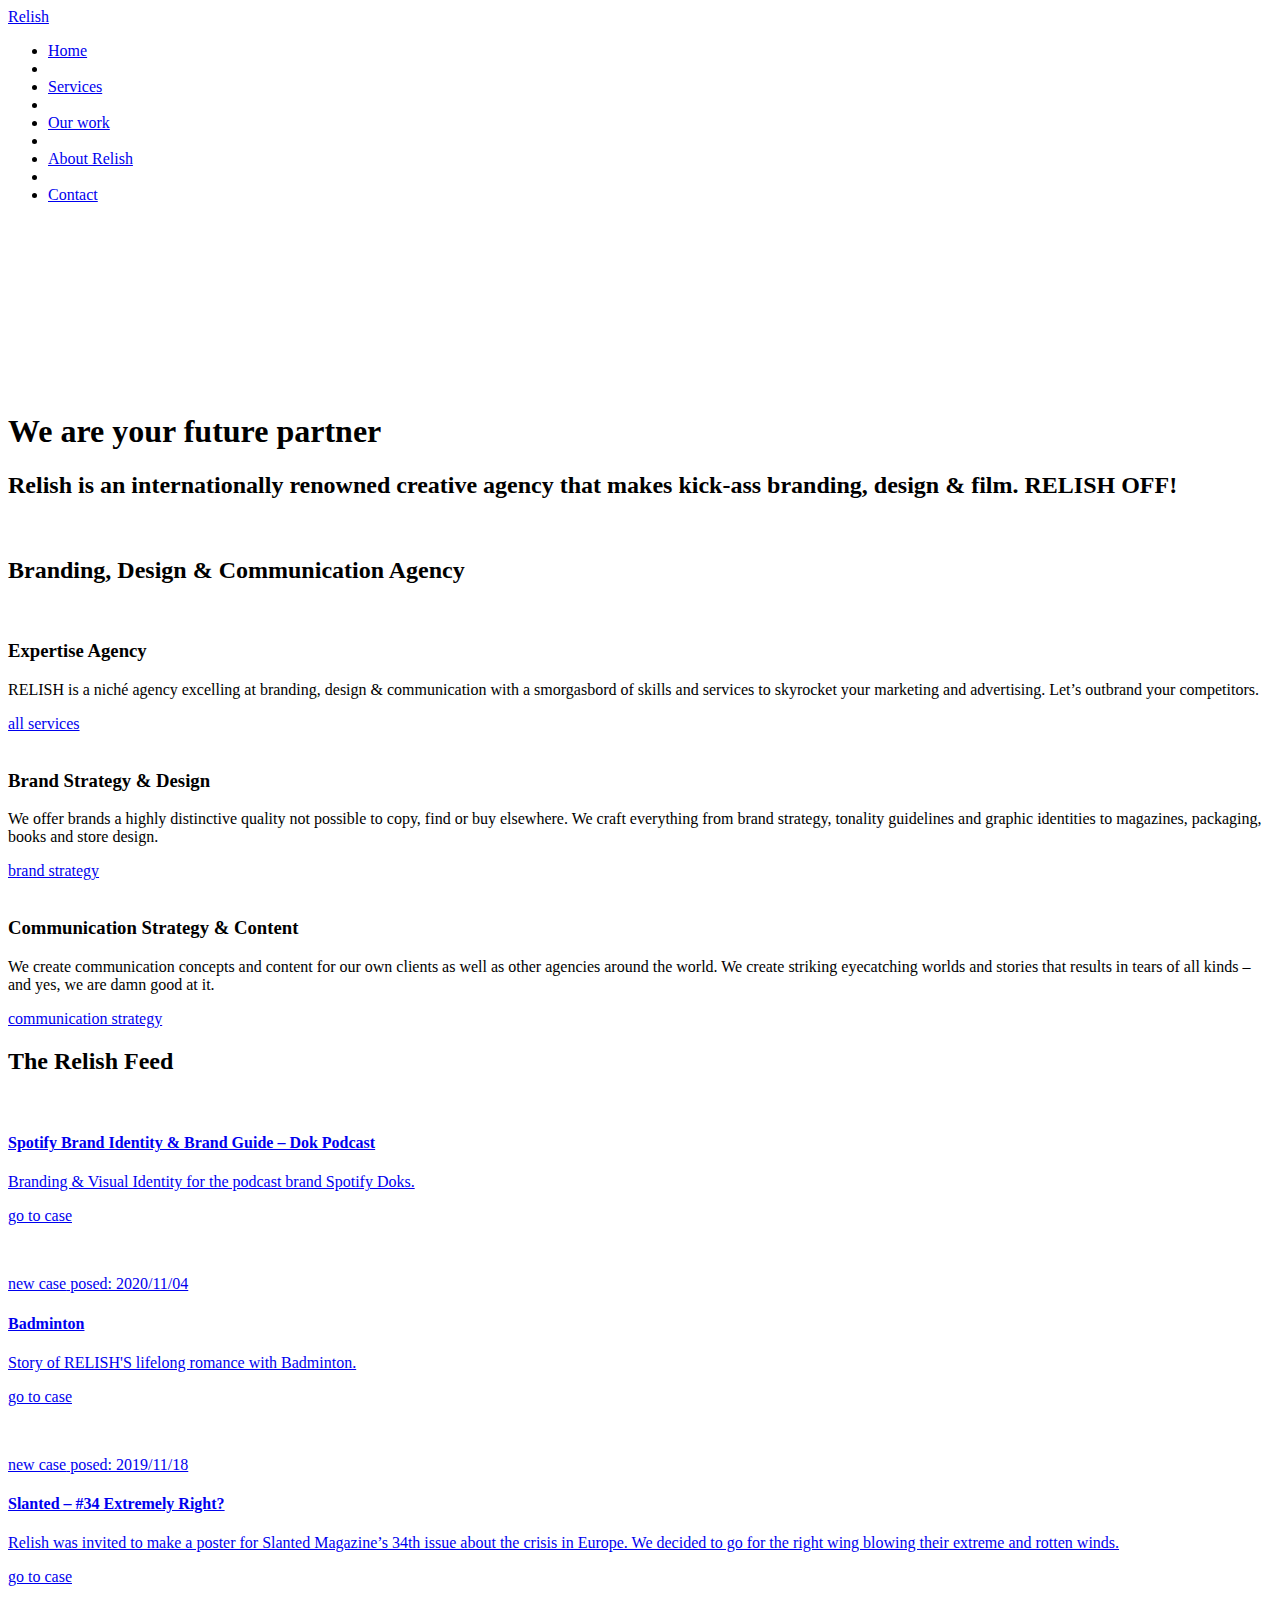
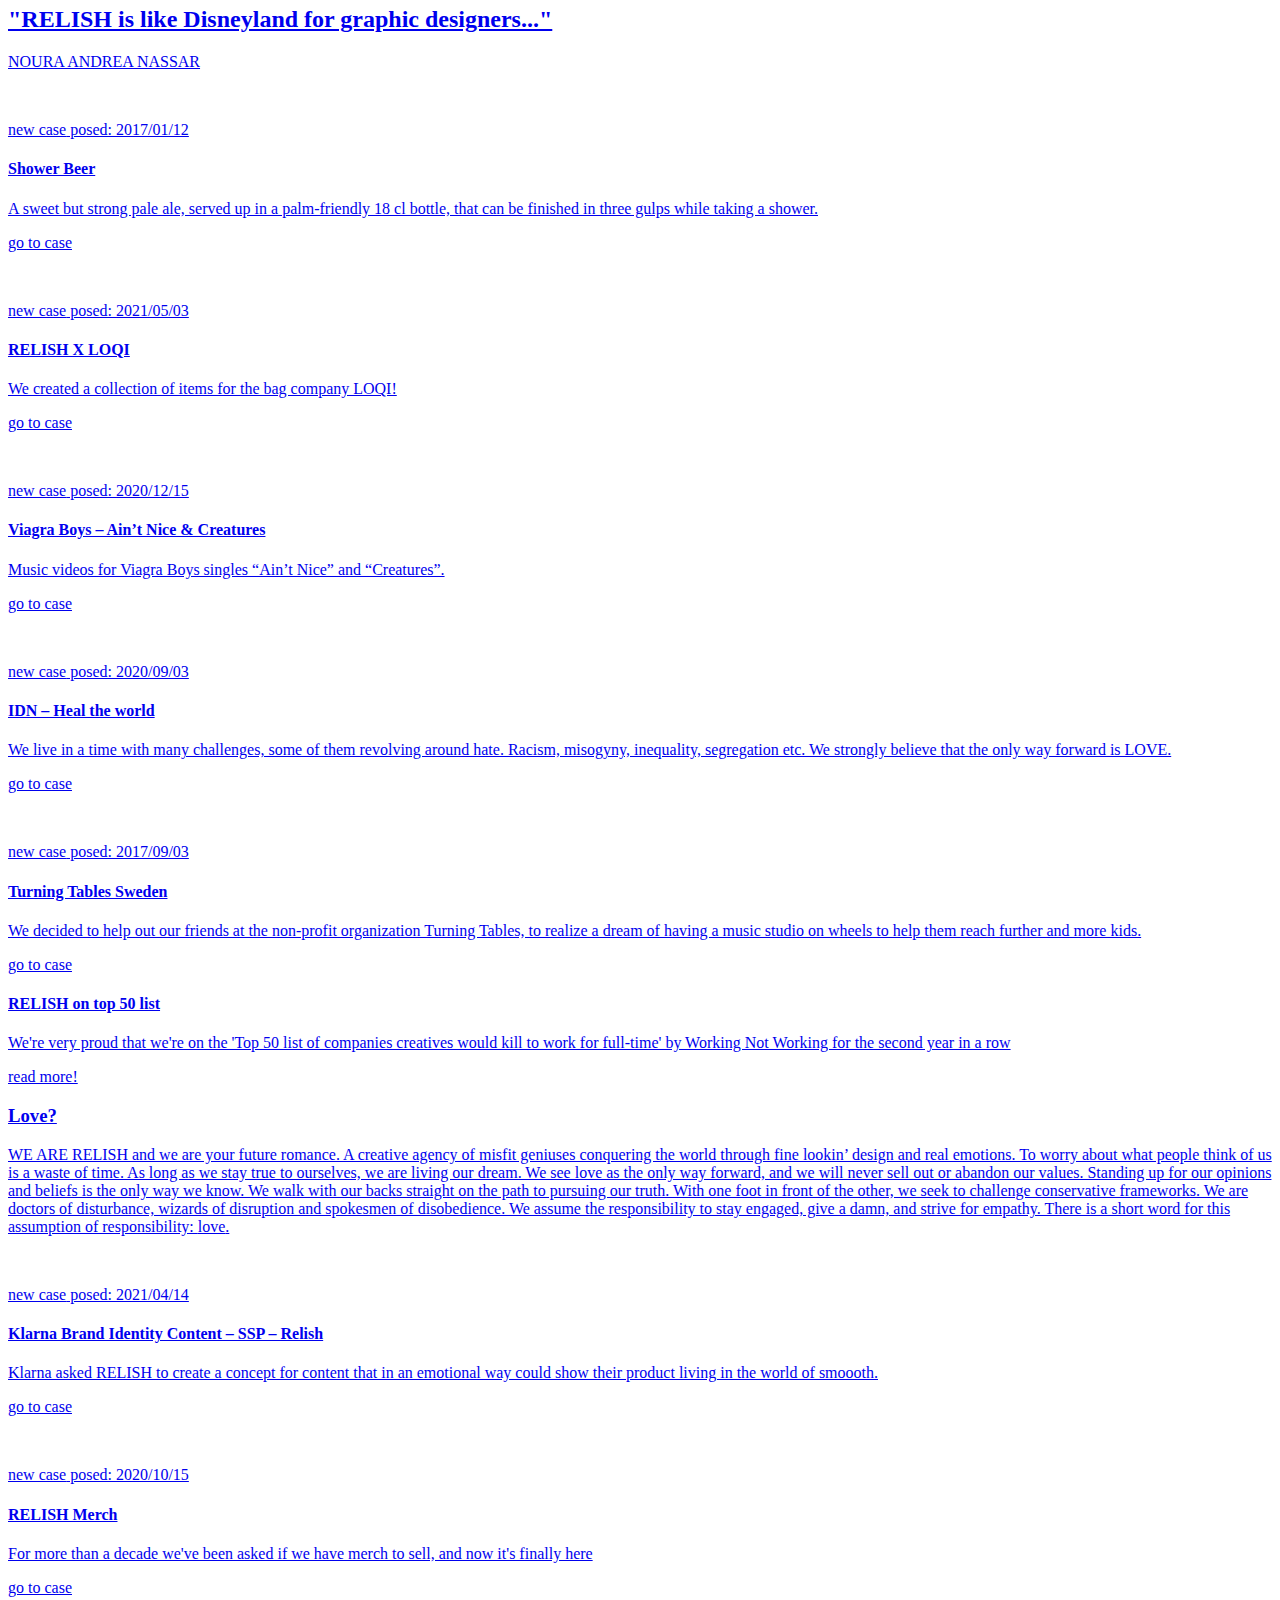
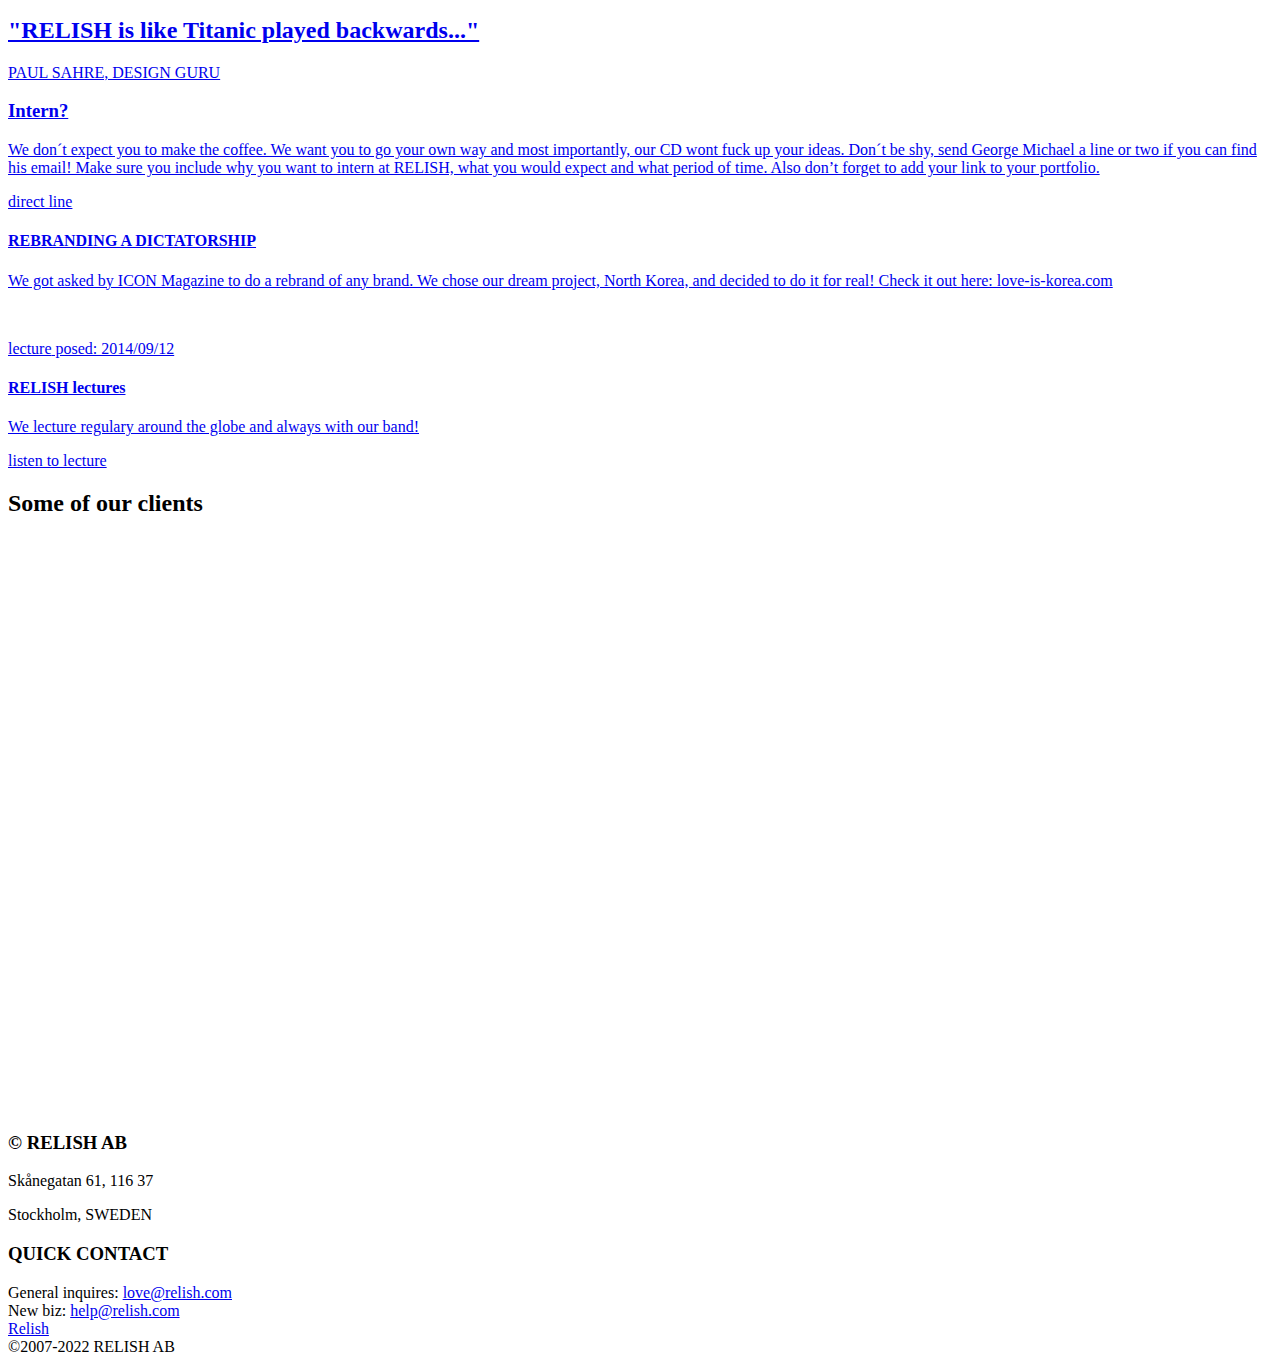
==== index.html @ bba271b2 "add files" ====
<!DOCTYPE html><html lang="ru"><head>	<title>Home</title>	<meta charset="UTF-8">	<meta name="format-detection" content="telephone=no">	<link rel="stylesheet" href="css/style.min.css?_v=20221111163643">	<!-- <link rel="shortcut icon" href="favicon.ico"> -->	<!-- <meta name="robots" content="noindex, nofollow"> -->	<!-- <meta name="viewport" content="width=device-width, initial-scale=1.0, maximum-scale=1.0, user-scalable=0"> -->	<meta name="viewport" content="width=device-width, initial-scale=1.0"></head><body>	<div class="wrapper">		<header class="header _anim-menu _inherit">			<div class="header__container _container">				<div class="header__menu menu">					<a href="#" class="menu__logo">Relish</a>					<div class="menu__content">						<nav class="menu__body">							<ul class="menu__list">								<li><a href="index.html" class="menu__link">Home</a></li>								<li><span></span></li>								<li><a href="services.html" class="menu__link">Services</a></li>								<li><span></span></li>								<li><a href="ourWork.html" class="menu__link">Our work</a></li>								<li><span></span></li>								<li><a href="about.html" class="menu__link">About Relish</a></li>								<li><span></span></li>								<li><a href="contacts.html" class="menu__link">Contact</a></li>							</ul>						</nav>						<div class="menu__social">							<a href="#" class="menu__social-link"><picture><source srcset="img/icons/facebook.webp" type="image/webp"><img src="img/icons/facebook.png?_v=1668173803437" alt=""></picture></a>							<a href="#" class="menu__social-link"><picture><source srcset="img/icons/social.webp" type="image/webp"><img src="img/icons/social.png?_v=1668173803437" alt=""></picture></a>							<a href="#" class="menu__social-link"><picture><source srcset="img/icons/twitter.webp" type="image/webp"><img src="img/icons/twitter.png?_v=1668173803437" alt=""></picture></a>							<a href="#" class="menu__social-link"><picture><source srcset="img/icons/instagram.webp" type="image/webp"><img src="img/icons/instagram.png?_v=1668173803437" alt=""></picture></a>						</div>					</div>					<div class="menu__icon icon-menu">						<span></span>						<span></span>						<span></span>					</div>				</div>			</div>		</header>		<main class="page">			<section class="main-page">				<div class="main-page__bg"><video src="video/video_bg.mp4" autoplay muted loop preload="auto"></video></div>				<div class="main-page__container _container">					<h1 class="main-page__title">We are your future partner</h1>					<h2 class="main-page__subtitle"><span>Relish</span> is an internationally renowned creative agency that makes kick-ass branding, design & film. <span>RELISH OFF!</span></h2>					<a href="#" class="main-page__button"><picture><source srcset="img/icons/down-arrow.webp" type="image/webp"><img src="img/icons/down-arrow.png?_v=1668173803437" alt=""></picture></a>				</div>			</section>			<section class="actions">				<div class="actions__container _container">					<h2 class="actions__title _anim-items _anim-no-hide">Branding, Design & Communication Agency</h2>					<div class="actions__items _anim-items _anim-no-hide">						<div class="actions__item item-block">							<div class="item-block__image"><picture><source srcset="img/Agency-Skills.webp" type="image/webp"><img src="img/Agency-Skills.png?_v=1668173803437" alt=""></picture></div>							<h3 class="item-block__title">Expertise Agency</h3>							<p class="item-block__text">RELISH is a niché agency excelling at branding, design & communication with a smorgasbord of skills and services to skyrocket your marketing and advertising. Let’s outbrand your competitors.</p>							<a href="services.html" class="item-block__link"><span>all services</span></a>						</div>						<div class="actions__item item-block">							<div class="item-block__image"><picture><source srcset="img/snask_offers_design.webp" type="image/webp"><img src="img/snask_offers_design.png?_v=1668173803437" alt=""></picture></div>							<h3 class="item-block__title">Brand Strategy & Design</h3>							<p class="item-block__text">We offer brands a highly distinctive quality not possible to copy, find or buy elsewhere. We craft everything from brand strategy, tonality guidelines and graphic identities to magazines, packaging, books and store design.</p>							<a href="brand-strategy-services.html" class="item-block__link"><span>brand strategy</span></a>						</div>						<div class="actions__item item-block">							<div class="item-block__image"><picture><source srcset="img/snask-offers_film-tv2.webp" type="image/webp"><img src="img/snask-offers_film-tv2.png?_v=1668173803437" alt=""></picture></div>							<h3 class="item-block__title">Communication Strategy & Content</h3>							<p class="item-block__text">We create communication concepts and content for our own clients as well as other agencies around the world. We create striking eyecatching worlds and stories that results in tears of all kinds – and yes, we are damn good at it.</p>							<a href="communication-services.html" class="item-block__link"><span>communication strategy</span></a>						</div>					</div>				</div>			</section>			<section class="news">				<div class="news__container _container">					<h2 class="news__title _title">The Relish Feed</h2>					<div class="news__content">						<div class="news__tab-block tab-block__grid">							<a href="#" class="info-block__item">								<picture><source srcset="img/topics/topic1.webp" type="image/webp"><img src="img/topics/topic1.png?_v=1668173803437" alt="" class="info-block__image"></picture>								<h4 class="info-block__topic">Spotify Brand Identity & Brand Guide – Dok Podcast</h4>								<p class="info-block__text">Branding & Visual Identity for the podcast brand Spotify Doks.</p>								<p class="info-block__link"><span>go to case</span></p>							</a>							<a href="#" class="info-block__item">								<picture><source srcset="img/topics/topic4.webp" type="image/webp"><img src="img/topics/topic4.png?_v=1668173803437" alt="" class="info-block__image"></picture>								<p class="info-block__date"><span>new case</span> posed: 2020/11/04</p>								<h4 class="info-block__topic">Badminton</h4>								<p class="info-block__text">Story of RELISH'S lifelong romance with Badminton.</p>								<p class="info-block__link"><span>go to case</span></p>							</a>							<a href="#" class="info-block__item">								<picture><source srcset="img/topics/topic7.webp" type="image/webp"><img src="img/topics/topic7.png?_v=1668173803437" alt="" class="info-block__image"></picture>								<p class="info-block__date"><span>new case</span> posed: 2019/11/18</p>								<h4 class="info-block__topic">Slanted – #34 Extremely Right?</h4>								<p class="info-block__text">Relish was invited to make a poster for Slanted Magazine’s 34th issue about the crisis in Europe. We decided to go for the right wing blowing their extreme and rotten winds.</p>								<p class="info-block__link"><span>go to case</span></p>							</a>							<a href="#" class="info-block__item">								<div class="info-block__border">									<h2 class="info-block__banner">"RELISH is like Disneyland for graphic designers..."</h2>									<p class="info-block__date">NOURA ANDREA NASSAR</p>								</div>							</a>							<a href="#" class="info-block__item">								<picture><source srcset="img/topics/topic10.webp" type="image/webp"><img src="img/topics/topic10.png?_v=1668173803437" alt="" class="info-block__image"></picture>								<p class="info-block__date"><span>new case</span> posed: 2017/01/12</p>								<h4 class="info-block__topic">Shower Beer</h4>								<p class="info-block__text">A sweet but strong pale ale, served up in a palm-friendly 18 cl bottle, that can be finished in three gulps while taking a shower.</p>								<p class="info-block__link"><span>go to case</span></p>							</a>							<a href="#" class="info-block__item">								<picture><source srcset="img/topics/topic2.webp" type="image/webp"><img src="img/topics/topic2.png?_v=1668173803437" alt="" class="info-block__image"></picture>								<p class="info-block__date"><span>new case</span> posed: 2021/05/03</p>								<h4 class="info-block__topic">RELISH X LOQI</h4>								<p class="info-block__text">We created a collection of items for the bag company LOQI!</p>								<p class="info-block__link"><span>go to case</span></p>							</a>							<a href="#" class="info-block__item">								<picture><source srcset="img/topics/topic5.webp" type="image/webp"><img src="img/topics/topic5.png?_v=1668173803437" alt="" class="info-block__image"></picture>								<p class="info-block__date"><span>new case</span> posed: 2020/12/15</p>								<h4 class="info-block__topic">Viagra Boys – Ain’t Nice & Creatures</h4>								<p class="info-block__text">Music videos for Viagra Boys singles “Ain’t Nice” and “Creatures”.</p>								<p class="info-block__link"><span>go to case</span></p>							</a>							<a href="#" class="info-block__item">								<picture><source srcset="img/topics/topic8.webp" type="image/webp"><img src="img/topics/topic8.png?_v=1668173803437" alt="" class="info-block__image"></picture>								<p class="info-block__date"><span>new case</span> posed: 2020/09/03</p>								<h4 class="info-block__topic">IDN – Heal the world</h4>								<p class="info-block__text">We live in a time with many challenges, some of them revolving around hate. Racism, misogyny, inequality, segregation etc. We strongly believe that the only way forward is LOVE.</p>								<p class="info-block__link"><span>go to case</span></p>							</a>							<a href="#" class="info-block__item">								<picture><source srcset="img/topics/topic9.webp" type="image/webp"><img src="img/topics/topic9.png?_v=1668173803437" alt="" class="info-block__image"></picture>								<p class="info-block__date"><span>new case</span> posed: 2017/09/03</p>								<h4 class="info-block__topic">Turning Tables Sweden</h4>								<p class="info-block__text">We decided to help out our friends at the non-profit organization Turning Tables, to realize a dream of having a music studio on wheels to help them reach further and more kids.</p>								<p class="info-block__link"><span>go to case</span></p>							</a>							<a href="#" class="info-block__item">								<h4 class="info-block__topic">RELISH on top 50 list</h4>								<p class="info-block__text">We're very proud that we're on the 'Top 50 list of companies creatives would kill to work for full-time' by Working Not Working for the second year in a row</p>								<p class="info-block__link"><span>read more!</span></p>							</a>							<a href="#" class="info-block__item">								<div class="info-block__border">									<h3 class="info-block__subtitle">Love?</h3>									<p class="info-block__description"><span>WE ARE RELISH</span> and we are your future romance. A creative agency of misfit geniuses conquering the world through fine lookin’ design and real emotions. To worry about what people think of us is a waste of time. As long as we stay true to ourselves, we are living our dream. We see love as the only way forward, and we will never sell out or abandon our values. Standing up for our opinions and beliefs is the only way we know. We walk with our backs straight on the path to pursuing our truth. With one foot in front of the other, we seek to challenge conservative frameworks. We are doctors of disturbance, wizards of disruption and spokesmen of disobedience. We assume the responsibility to stay engaged, give a damn, and strive for empathy. There is a short word for this assumption of responsibility: <span>love</span>.</p>								</div>							</a>							<a href="#" class="info-block__item">								<picture><source srcset="img/topics/topic3.webp" type="image/webp"><img src="img/topics/topic3.png?_v=1668173803437" alt="" class="info-block__image"></picture>								<p class="info-block__date"><span>new case</span> posed: 2021/04/14</p>								<h4 class="info-block__topic">Klarna Brand Identity Content – SSP – Relish</h4>								<p class="info-block__text">Klarna asked RELISH to create a concept for content that in an emotional way could show their product living in the world of smoooth.</p>								<p class="info-block__link"><span>go to case</span></p>							</a>							<a href="#" class="info-block__item">								<picture><source srcset="img/topics/topic6.webp" type="image/webp"><img src="img/topics/topic6.png?_v=1668173803437" alt="" class="info-block__image"></picture>								<p class="info-block__date"><span>new case</span> posed: 2020/10/15</p>								<h4 class="info-block__topic">RELISH Merch</h4>								<p class="info-block__text">For more than a decade we've been asked if we have merch to sell, and now it's finally here</p>								<p class="info-block__link"><span>go to case</span></p>							</a>							<a href="#" class="info-block__item">								<div class="info-block__border">									<h2 class="info-block__banner">"RELISH is like Titanic played backwards..."</h2>									<p class="info-block__date">PAUL SAHRE, DESIGN GURU</p>								</div>							</a>							<a href="#" class="info-block__item">								<div class="info-block__border">									<h3 class="info-block__subtitle">Intern?</h3>									<p class="info-block__description">We don´t expect you to make the coffee. We want you to go your own way and most importantly, our CD wont fuck up your ideas. Don´t be shy, send George Michael a line or two if you can find his email! Make sure you include why you want to intern at RELISH, what you would expect and what period of time. Also don’t forget to add your link to your portfolio.</p>									<p class="info-block__link"><span>direct line</span></p>								</div>							</a>							<a href="#" class="info-block__item">								<h4 class="info-block__topic">REBRANDING A DICTATORSHIP</h4>								<p class="info-block__text">We got asked by ICON Magazine to do a rebrand of any brand. We chose our dream project, North Korea, and decided to do it for real! Check it out here:									love-is-korea.com</p>							</a>							<a href="#" class="info-block__item">								<picture><source srcset="img/topics/topic11.webp" type="image/webp"><img src="img/topics/topic11.png?_v=1668173803437" alt="" class="info-block__image"></picture>								<p class="info-block__date"><span>lecture</span> posed: 2014/09/12</p>								<h4 class="info-block__topic">RELISH lectures</h4>								<p class="info-block__text">We lecture regulary around the globe and always with our band!</p>								<p class="info-block__link"><span>listen to lecture</span></p>							</a>						</div>					</div>				</div>			</section>			<section class="partners">				<div class="partners__container _container">					<h2 class="partners__title _title _big-title">Some of our clients</h2>					<div class="partners__logos">						<div class="partners__logo"><picture><source srcset="img/logo/klarna.webp" type="image/webp"><img src="img/logo/klarna.png?_v=1668173803437" alt=""></picture></div>						<div class="partners__logo"><picture><source srcset="img/logo/spotify.webp" type="image/webp"><img src="img/logo/spotify.png?_v=1668173803437" alt=""></picture></div>						<div class="partners__logo"><picture><source srcset="img/logo/bang-1.webp" type="image/webp"><img src="img/logo/bang-1.png?_v=1668173803437" alt=""></picture></div>						<div class="partners__logo"><picture><source srcset="img/logo/target2.webp" type="image/webp"><img src="img/logo/target2.png?_v=1668173803437" alt=""></picture></div>						<div class="partners__logo"><picture><source srcset="img/logo/washington2.webp" type="image/webp"><img src="img/logo/washington2.png?_v=1668173803437" alt=""></picture></div>						<div class="partners__logo"><picture><source srcset="img/logo/hm2.webp" type="image/webp"><img src="img/logo/hm2.png?_v=1668173803437" alt=""></picture></div>						<div class="partners__logo"><picture><source srcset="img/logo/dignity.webp" type="image/webp"><img src="img/logo/dignity.png?_v=1668173803437" alt=""></picture></div>						<div class="partners__logo"><picture><source srcset="img/logo/brooklyn2.webp" type="image/webp"><img src="img/logo/brooklyn2.png?_v=1668173803437" alt=""></picture></div>						<div class="partners__logo"><picture><source srcset="img/logo/hedvig.webp" type="image/webp"><img src="img/logo/hedvig.png?_v=1668173803437" alt=""></picture></div>						<div class="partners__logo"><picture><source srcset="img/logo/universal.webp" type="image/webp"><img src="img/logo/universal.png?_v=1668173803437" alt=""></picture></div>						<div class="partners__logo"><picture><source srcset="img/logo/Artboard-1-1.webp" type="image/webp"><img src="img/logo/Artboard-1-1.png?_v=1668173803437" alt=""></picture></div>						<div class="partners__logo"><picture><source srcset="img/logo/fortnox.webp" type="image/webp"><img src="img/logo/fortnox.png?_v=1668173803437" alt=""></picture></div>						<div class="partners__logo"><picture><source srcset="img/logo/samsung.webp" type="image/webp"><img src="img/logo/samsung.png?_v=1668173803437" alt=""></picture></div>						<div class="partners__logo"><picture><source srcset="img/logo/electrolux.webp" type="image/webp"><img src="img/logo/electrolux.png?_v=1668173803437" alt=""></picture></div>						<div class="partners__logo"><picture><source srcset="img/logo/sns.webp" type="image/webp"><img src="img/logo/sns.png?_v=1668173803437" alt=""></picture></div>						<div class="partners__logo"><picture><source srcset="img/logo/microsoft.webp" type="image/webp"><img src="img/logo/microsoft.png?_v=1668173803437" alt=""></picture></div>						<div class="partners__logo"><picture><source srcset="img/logo/fazer2.webp" type="image/webp"><img src="img/logo/fazer2.png?_v=1668173803437" alt=""></picture></div>						<div class="partners__logo"><picture><source srcset="img/logo/nordea.webp" type="image/webp"><img src="img/logo/nordea.png?_v=1668173803437" alt=""></picture></div>						<div class="partners__logo"><picture><source srcset="img/logo/ahlens.webp" type="image/webp"><img src="img/logo/ahlens.png?_v=1668173803437" alt=""></picture></div>						<div class="partners__logo"><picture><source srcset="img/logo/ica2.webp" type="image/webp"><img src="img/logo/ica2.png?_v=1668173803437" alt=""></picture></div>						<div class="partners__logo"><picture><source srcset="img/logo/stockholms-stad.webp" type="image/webp"><img src="img/logo/stockholms-stad.png?_v=1668173803437" alt=""></picture></div>						<div class="partners__logo"><picture><source srcset="img/logo/tetrapak.webp" type="image/webp"><img src="img/logo/tetrapak.png?_v=1668173803437" alt=""></picture></div>						<div class="partners__logo"><picture><source srcset="img/logo/institut-francis.webp" type="image/webp"><img src="img/logo/institut-francis.png?_v=1668173803437" alt=""></picture></div>						<div class="partners__logo"><picture><source srcset="img/logo/schuh.webp" type="image/webp"><img src="img/logo/schuh.png?_v=1668173803437" alt=""></picture></div>						<div class="partners__logo"><picture><source srcset="img/logo/getraw.webp" type="image/webp"><img src="img/logo/getraw.png?_v=1668173803437" alt=""></picture></div>						<div class="partners__logo"><picture><source srcset="img/logo/momnki.webp" type="image/webp"><img src="img/logo/momnki.png?_v=1668173803437" alt=""></picture></div>						<div class="partners__logo"><picture><source srcset="img/logo/sossarna2.webp" type="image/webp"><img src="img/logo/sossarna2.png?_v=1668173803437" alt=""></picture></div>						<div class="partners__logo"><picture><source srcset="img/logo/holvi2.webp" type="image/webp"><img src="img/logo/holvi2.png?_v=1668173803437" alt=""></picture></div>						<div class="partners__logo"><picture><source srcset="img/logo/lensway.webp" type="image/webp"><img src="img/logo/lensway.png?_v=1668173803437" alt=""></picture></div>						<div class="partners__logo"><picture><source srcset="img/logo/ninjaplast.webp" type="image/webp"><img src="img/logo/ninjaplast.png?_v=1668173803437" alt=""></picture></div>						<div class="partners__logo"><picture><source srcset="img/logo/oumph.webp" type="image/webp"><img src="img/logo/oumph.png?_v=1668173803437" alt=""></picture></div>						<div class="partners__logo"><picture><source srcset="img/logo/kaibosh.webp" type="image/webp"><img src="img/logo/kaibosh.png?_v=1668173803437" alt=""></picture></div>					</div>				</div>			</section>		</main>		<footer class="footer">	<div class="footer__container _container">		<div class="footer__top">			<div class="footer__column">				<h3 class="footer__subtitle">© RELISH AB</h3>				<div class="footer__text">					<p>Skånegatan 61, 116 37</p>					<p>Stockholm, SWEDEN</p>				</div>			</div>			<div class="footer__column">				<h3 class="footer__subtitle">QUICK CONTACT</h3>				<div class="footer__text">					<div>General inquires: <a href="love@relish.com">love@relish.com</a></div>					<div>New biz: <a href="help@relish.com">help@relish.com</a></div>				</div>			</div>			<div class="footer__column">				<a href="#" class="footer__logo">Relish</a>			</div>		</div>		<div class="footer__bottom">©2007-2022 RELISH AB</div>	</div></footer>	</div>	<!-- Swiper --><!-- <script src="https://unpkg.com/swiper/swiper-bundle.min.js"></script> --><script src="js/vendors.min.js?_v=20221111163643"></script><script src="js/app.min.js?_v=20221111163643"></script></body></html>
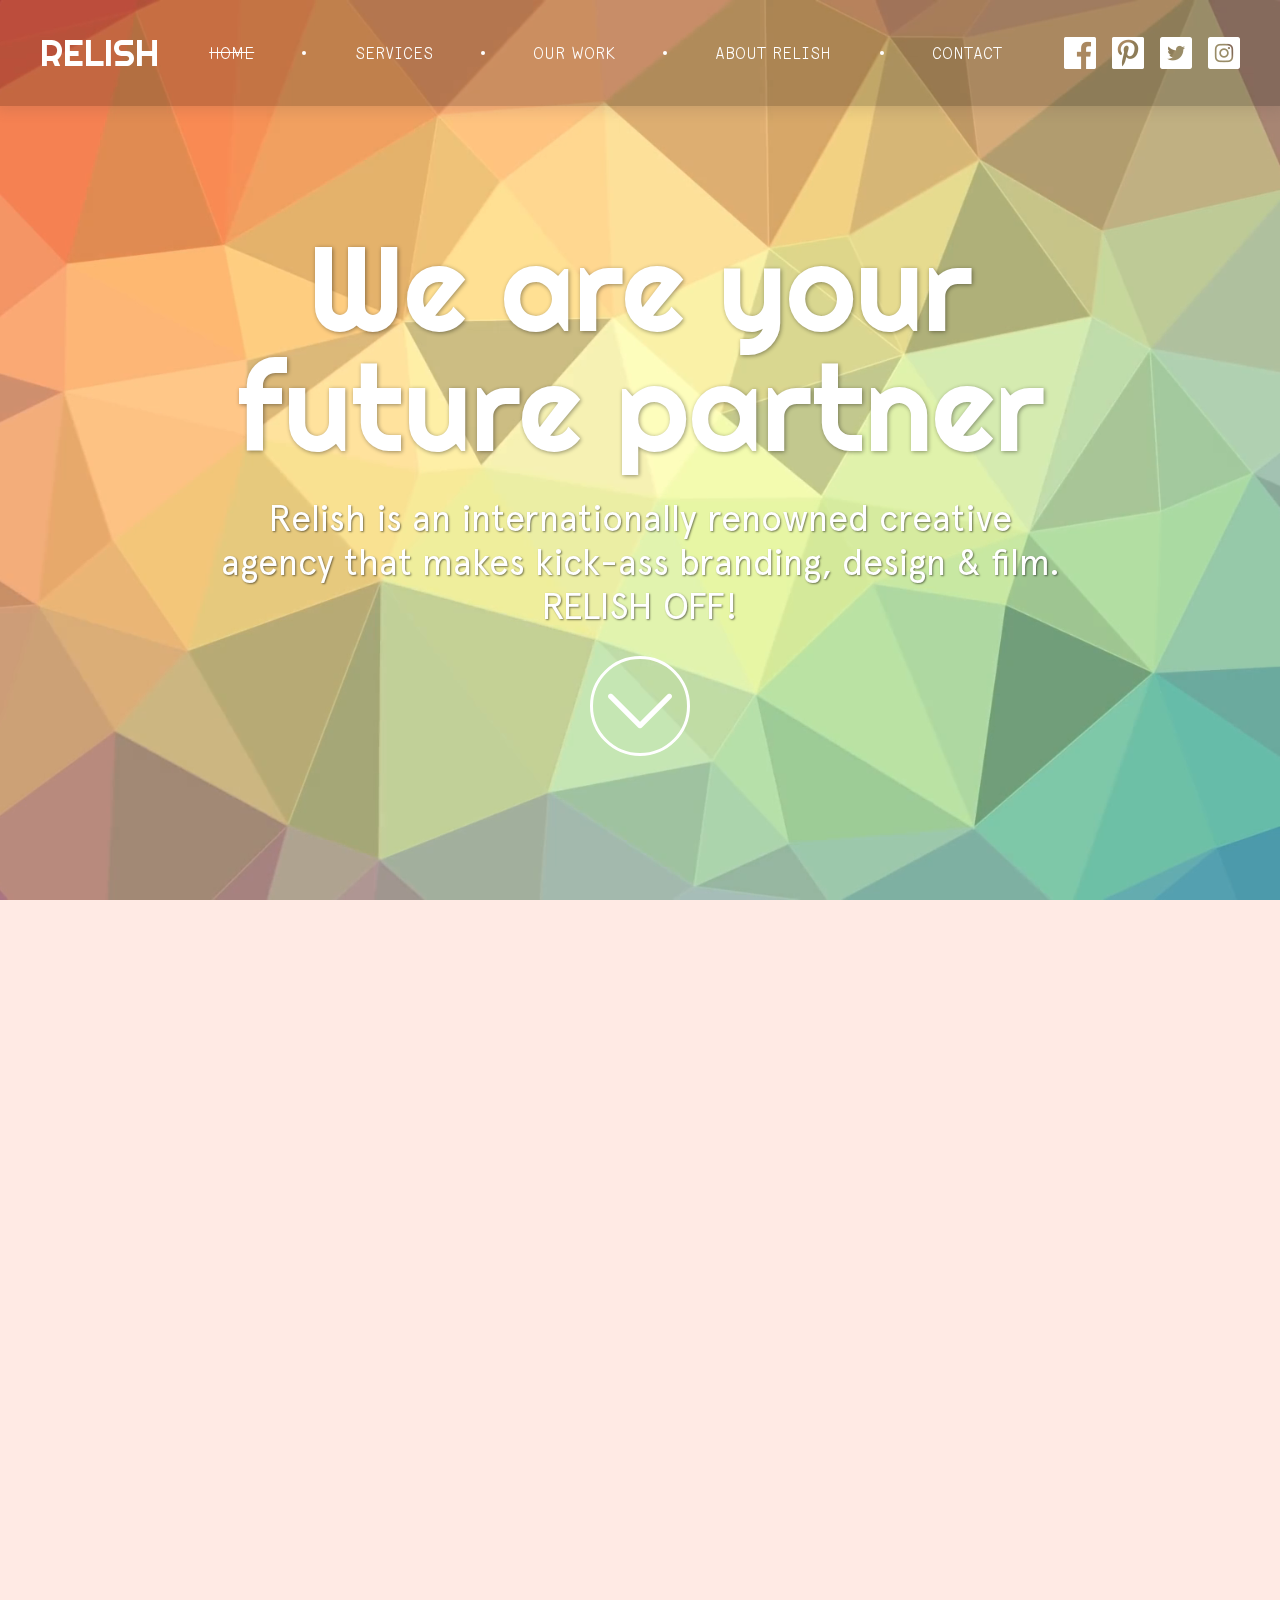
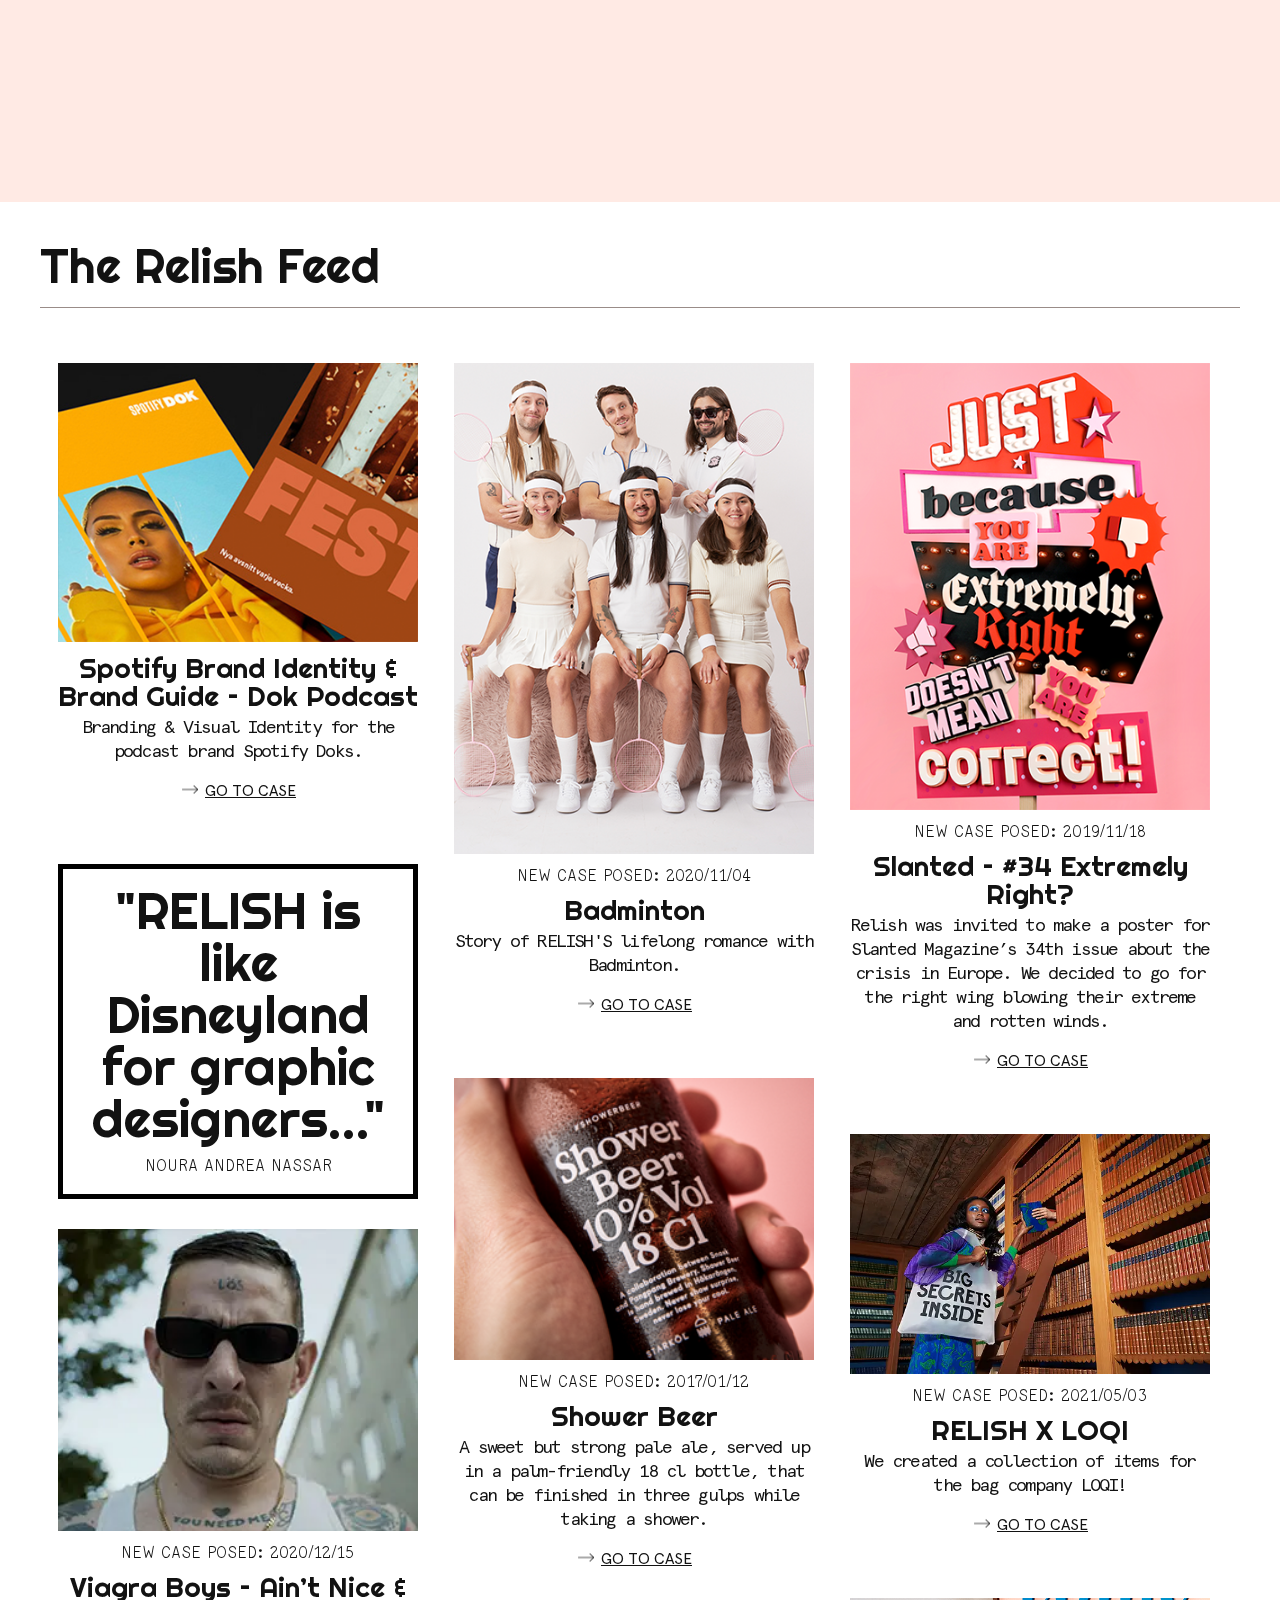
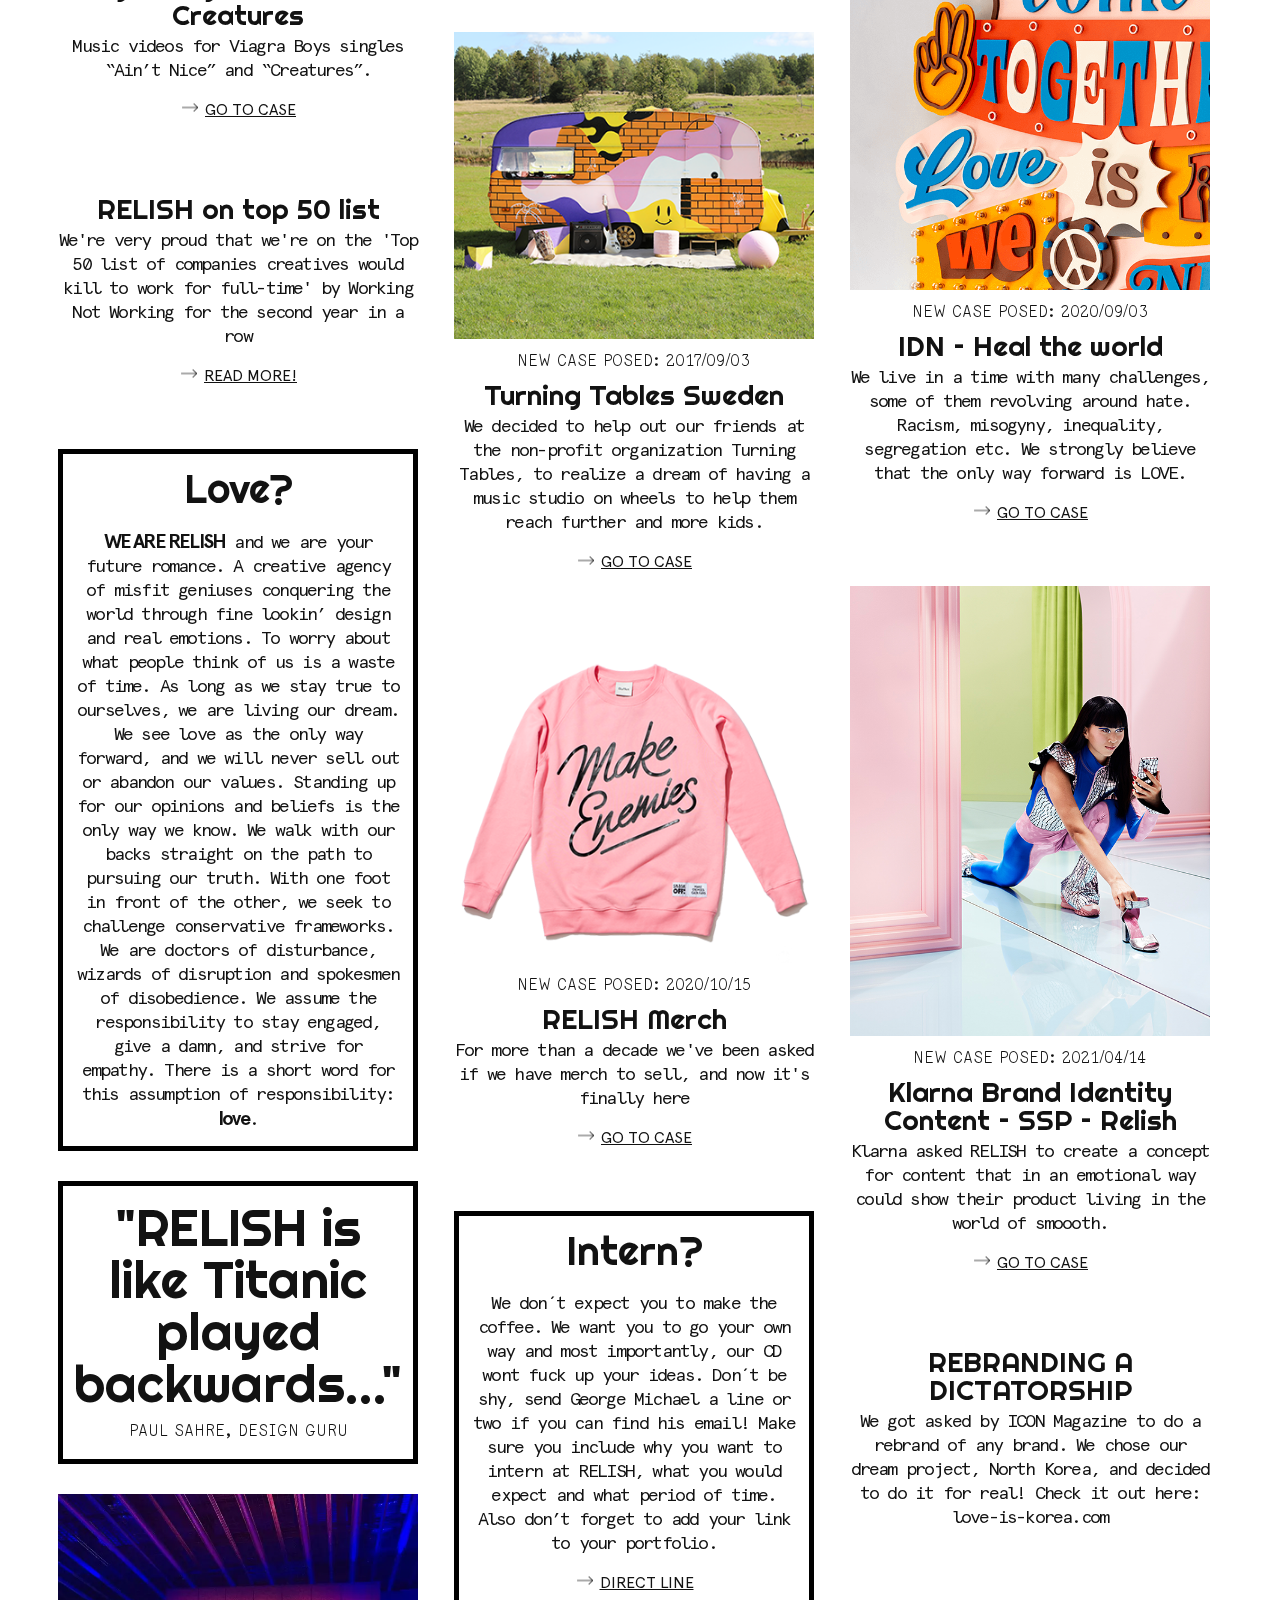
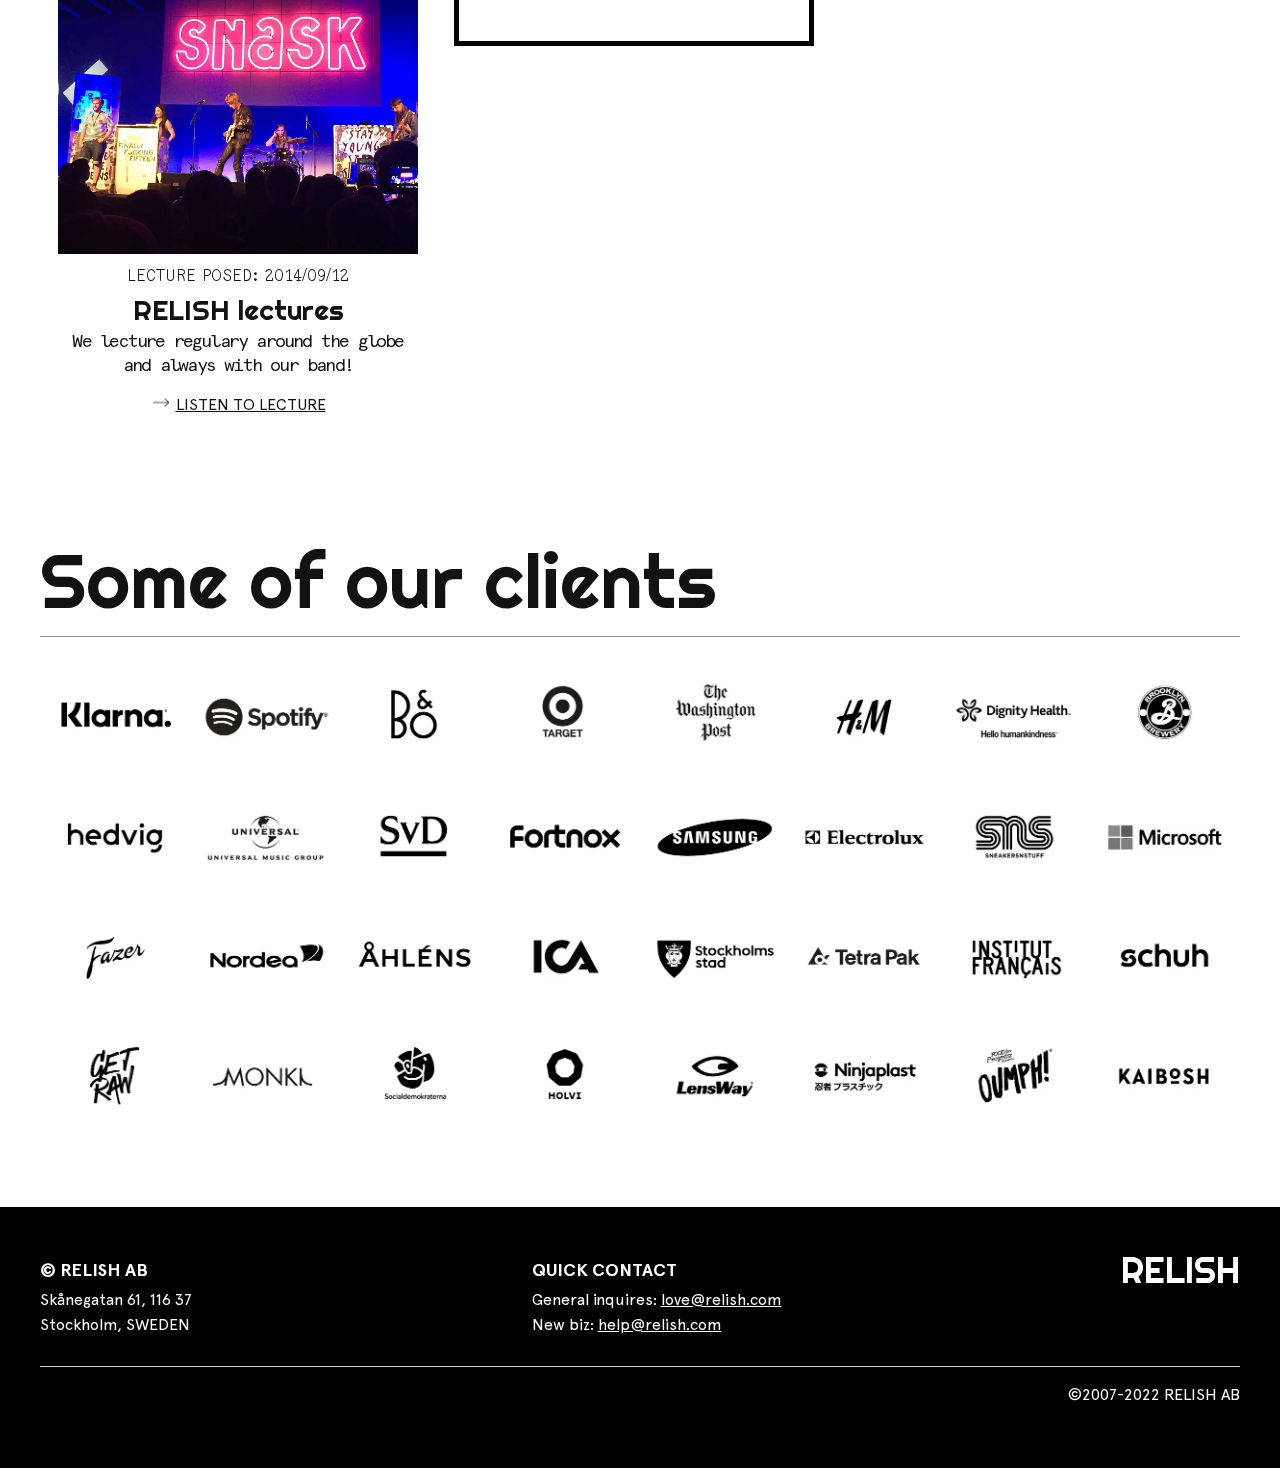
==== commit 80cf14e2: "add files" ====
--- a/index.html
+++ b/index.html
@@ -4,8 +4,8 @@
 	<title>Home</title> 	<meta charset="UTF-8"> 	<meta name="format-detection" content="telephone=no">-	<link rel="stylesheet" href="css/style.min.css?_v=20221111163643">-	<!-- <link rel="shortcut icon" href="favicon.ico"> -->+	<link rel="stylesheet" href="css/style.min.css?_v=20221111174243">+	<link rel="shortcut icon" href="favicon.ico"> 	<!-- <meta name="robots" content="noindex, nofollow"> --> 	<!-- <meta name="viewport" content="width=device-width, initial-scale=1.0, maximum-scale=1.0, user-scalable=0"> --> 	<meta name="viewport" content="width=device-width, initial-scale=1.0">@@ -32,10 +32,10 @@
 							</ul> 						</nav> 						<div class="menu__social">-							<a href="#" class="menu__social-link"><picture><source srcset="img/icons/facebook.webp" type="image/webp"><img src="img/icons/facebook.png?_v=1668173803437" alt=""></picture></a>-							<a href="#" class="menu__social-link"><picture><source srcset="img/icons/social.webp" type="image/webp"><img src="img/icons/social.png?_v=1668173803437" alt=""></picture></a>-							<a href="#" class="menu__social-link"><picture><source srcset="img/icons/twitter.webp" type="image/webp"><img src="img/icons/twitter.png?_v=1668173803437" alt=""></picture></a>-							<a href="#" class="menu__social-link"><picture><source srcset="img/icons/instagram.webp" type="image/webp"><img src="img/icons/instagram.png?_v=1668173803437" alt=""></picture></a>+							<a href="#" class="menu__social-link"><picture><source srcset="img/icons/facebook.webp" type="image/webp"><img src="img/icons/facebook.png?_v=1668177763919" alt=""></picture></a>+							<a href="#" class="menu__social-link"><picture><source srcset="img/icons/social.webp" type="image/webp"><img src="img/icons/social.png?_v=1668177763919" alt=""></picture></a>+							<a href="#" class="menu__social-link"><picture><source srcset="img/icons/twitter.webp" type="image/webp"><img src="img/icons/twitter.png?_v=1668177763919" alt=""></picture></a>+							<a href="#" class="menu__social-link"><picture><source srcset="img/icons/instagram.webp" type="image/webp"><img src="img/icons/instagram.png?_v=1668177763919" alt=""></picture></a> 						</div> 					</div> 					<div class="menu__icon icon-menu">@@ -52,7 +52,7 @@
 				<div class="main-page__container _container"> 					<h1 class="main-page__title">We are your future partner</h1> 					<h2 class="main-page__subtitle"><span>Relish</span> is an internationally renowned creative agency that makes kick-ass branding, design & film. <span>RELISH OFF!</span></h2>-					<a href="#" class="main-page__button"><picture><source srcset="img/icons/down-arrow.webp" type="image/webp"><img src="img/icons/down-arrow.png?_v=1668173803437" alt=""></picture></a>+					<a href="#" class="main-page__button"><picture><source srcset="img/icons/down-arrow.webp" type="image/webp"><img src="img/icons/down-arrow.png?_v=1668177763919" alt=""></picture></a> 				</div> 			</section> 			<section class="actions">@@ -60,19 +60,19 @@
 					<h2 class="actions__title _anim-items _anim-no-hide">Branding, Design & Communication Agency</h2> 					<div class="actions__items _anim-items _anim-no-hide"> 						<div class="actions__item item-block">-							<div class="item-block__image"><picture><source srcset="img/Agency-Skills.webp" type="image/webp"><img src="img/Agency-Skills.png?_v=1668173803437" alt=""></picture></div>+							<div class="item-block__image"><picture><source srcset="img/Agency-Skills.webp" type="image/webp"><img src="img/Agency-Skills.png?_v=1668177763919" alt=""></picture></div> 							<h3 class="item-block__title">Expertise Agency</h3> 							<p class="item-block__text">RELISH is a niché agency excelling at branding, design & communication with a smorgasbord of skills and services to skyrocket your marketing and advertising. Let’s outbrand your competitors.</p> 							<a href="services.html" class="item-block__link"><span>all services</span></a> 						</div> 						<div class="actions__item item-block">-							<div class="item-block__image"><picture><source srcset="img/snask_offers_design.webp" type="image/webp"><img src="img/snask_offers_design.png?_v=1668173803437" alt=""></picture></div>+							<div class="item-block__image"><picture><source srcset="img/snask_offers_design.webp" type="image/webp"><img src="img/snask_offers_design.png?_v=1668177763919" alt=""></picture></div> 							<h3 class="item-block__title">Brand Strategy & Design</h3> 							<p class="item-block__text">We offer brands a highly distinctive quality not possible to copy, find or buy elsewhere. We craft everything from brand strategy, tonality guidelines and graphic identities to magazines, packaging, books and store design.</p> 							<a href="brand-strategy-services.html" class="item-block__link"><span>brand strategy</span></a> 						</div> 						<div class="actions__item item-block">-							<div class="item-block__image"><picture><source srcset="img/snask-offers_film-tv2.webp" type="image/webp"><img src="img/snask-offers_film-tv2.png?_v=1668173803437" alt=""></picture></div>+							<div class="item-block__image"><picture><source srcset="img/snask-offers_film-tv2.webp" type="image/webp"><img src="img/snask-offers_film-tv2.png?_v=1668177763919" alt=""></picture></div> 							<h3 class="item-block__title">Communication Strategy & Content</h3> 							<p class="item-block__text">We create communication concepts and content for our own clients as well as other agencies around the world. We create striking eyecatching worlds and stories that results in tears of all kinds – and yes, we are damn good at it.</p> 							<a href="communication-services.html" class="item-block__link"><span>communication strategy</span></a>@@ -86,20 +86,20 @@
 					<div class="news__content"> 						<div class="news__tab-block tab-block__grid"> 							<a href="#" class="info-block__item">-								<picture><source srcset="img/topics/topic1.webp" type="image/webp"><img src="img/topics/topic1.png?_v=1668173803437" alt="" class="info-block__image"></picture>+								<picture><source srcset="img/topics/topic1.webp" type="image/webp"><img src="img/topics/topic1.png?_v=1668177763919" alt="" class="info-block__image"></picture> 								<h4 class="info-block__topic">Spotify Brand Identity & Brand Guide – Dok Podcast</h4> 								<p class="info-block__text">Branding & Visual Identity for the podcast brand Spotify Doks.</p> 								<p class="info-block__link"><span>go to case</span></p> 							</a> 							<a href="#" class="info-block__item">-								<picture><source srcset="img/topics/topic4.webp" type="image/webp"><img src="img/topics/topic4.png?_v=1668173803437" alt="" class="info-block__image"></picture>+								<picture><source srcset="img/topics/topic4.webp" type="image/webp"><img src="img/topics/topic4.png?_v=1668177763919" alt="" class="info-block__image"></picture> 								<p class="info-block__date"><span>new case</span> posed: 2020/11/04</p> 								<h4 class="info-block__topic">Badminton</h4> 								<p class="info-block__text">Story of RELISH'S lifelong romance with Badminton.</p> 								<p class="info-block__link"><span>go to case</span></p> 							</a> 							<a href="#" class="info-block__item">-								<picture><source srcset="img/topics/topic7.webp" type="image/webp"><img src="img/topics/topic7.png?_v=1668173803437" alt="" class="info-block__image"></picture>+								<picture><source srcset="img/topics/topic7.webp" type="image/webp"><img src="img/topics/topic7.png?_v=1668177763919" alt="" class="info-block__image"></picture> 								<p class="info-block__date"><span>new case</span> posed: 2019/11/18</p> 								<h4 class="info-block__topic">Slanted – #34 Extremely Right?</h4> 								<p class="info-block__text">Relish was invited to make a poster for Slanted Magazine’s 34th issue about the crisis in Europe. We decided to go for the right wing blowing their extreme and rotten winds.</p>@@ -112,35 +112,35 @@
 								</div> 							</a> 							<a href="#" class="info-block__item">-								<picture><source srcset="img/topics/topic10.webp" type="image/webp"><img src="img/topics/topic10.png?_v=1668173803437" alt="" class="info-block__image"></picture>+								<picture><source srcset="img/topics/topic10.webp" type="image/webp"><img src="img/topics/topic10.png?_v=1668177763919" alt="" class="info-block__image"></picture> 								<p class="info-block__date"><span>new case</span> posed: 2017/01/12</p> 								<h4 class="info-block__topic">Shower Beer</h4> 								<p class="info-block__text">A sweet but strong pale ale, served up in a palm-friendly 18 cl bottle, that can be finished in three gulps while taking a shower.</p> 								<p class="info-block__link"><span>go to case</span></p> 							</a> 							<a href="#" class="info-block__item">-								<picture><source srcset="img/topics/topic2.webp" type="image/webp"><img src="img/topics/topic2.png?_v=1668173803437" alt="" class="info-block__image"></picture>+								<picture><source srcset="img/topics/topic2.webp" type="image/webp"><img src="img/topics/topic2.png?_v=1668177763919" alt="" class="info-block__image"></picture> 								<p class="info-block__date"><span>new case</span> posed: 2021/05/03</p> 								<h4 class="info-block__topic">RELISH X LOQI</h4> 								<p class="info-block__text">We created a collection of items for the bag company LOQI!</p> 								<p class="info-block__link"><span>go to case</span></p> 							</a> 							<a href="#" class="info-block__item">-								<picture><source srcset="img/topics/topic5.webp" type="image/webp"><img src="img/topics/topic5.png?_v=1668173803437" alt="" class="info-block__image"></picture>+								<picture><source srcset="img/topics/topic5.webp" type="image/webp"><img src="img/topics/topic5.png?_v=1668177763919" alt="" class="info-block__image"></picture> 								<p class="info-block__date"><span>new case</span> posed: 2020/12/15</p> 								<h4 class="info-block__topic">Viagra Boys – Ain’t Nice & Creatures</h4> 								<p class="info-block__text">Music videos for Viagra Boys singles “Ain’t Nice” and “Creatures”.</p> 								<p class="info-block__link"><span>go to case</span></p> 							</a> 							<a href="#" class="info-block__item">-								<picture><source srcset="img/topics/topic8.webp" type="image/webp"><img src="img/topics/topic8.png?_v=1668173803437" alt="" class="info-block__image"></picture>+								<picture><source srcset="img/topics/topic8.webp" type="image/webp"><img src="img/topics/topic8.png?_v=1668177763919" alt="" class="info-block__image"></picture> 								<p class="info-block__date"><span>new case</span> posed: 2020/09/03</p> 								<h4 class="info-block__topic">IDN – Heal the world</h4> 								<p class="info-block__text">We live in a time with many challenges, some of them revolving around hate. Racism, misogyny, inequality, segregation etc. We strongly believe that the only way forward is LOVE.</p> 								<p class="info-block__link"><span>go to case</span></p> 							</a> 							<a href="#" class="info-block__item">-								<picture><source srcset="img/topics/topic9.webp" type="image/webp"><img src="img/topics/topic9.png?_v=1668173803437" alt="" class="info-block__image"></picture>+								<picture><source srcset="img/topics/topic9.webp" type="image/webp"><img src="img/topics/topic9.png?_v=1668177763919" alt="" class="info-block__image"></picture> 								<p class="info-block__date"><span>new case</span> posed: 2017/09/03</p> 								<h4 class="info-block__topic">Turning Tables Sweden</h4> 								<p class="info-block__text">We decided to help out our friends at the non-profit organization Turning Tables, to realize a dream of having a music studio on wheels to help them reach further and more kids.</p>@@ -158,14 +158,14 @@
 								</div> 							</a> 							<a href="#" class="info-block__item">-								<picture><source srcset="img/topics/topic3.webp" type="image/webp"><img src="img/topics/topic3.png?_v=1668173803437" alt="" class="info-block__image"></picture>+								<picture><source srcset="img/topics/topic3.webp" type="image/webp"><img src="img/topics/topic3.png?_v=1668177763919" alt="" class="info-block__image"></picture> 								<p class="info-block__date"><span>new case</span> posed: 2021/04/14</p> 								<h4 class="info-block__topic">Klarna Brand Identity Content – SSP – Relish</h4> 								<p class="info-block__text">Klarna asked RELISH to create a concept for content that in an emotional way could show their product living in the world of smoooth.</p> 								<p class="info-block__link"><span>go to case</span></p> 							</a> 							<a href="#" class="info-block__item">-								<picture><source srcset="img/topics/topic6.webp" type="image/webp"><img src="img/topics/topic6.png?_v=1668173803437" alt="" class="info-block__image"></picture>+								<picture><source srcset="img/topics/topic6.webp" type="image/webp"><img src="img/topics/topic6.png?_v=1668177763919" alt="" class="info-block__image"></picture> 								<p class="info-block__date"><span>new case</span> posed: 2020/10/15</p> 								<h4 class="info-block__topic">RELISH Merch</h4> 								<p class="info-block__text">For more than a decade we've been asked if we have merch to sell, and now it's finally here</p>@@ -190,7 +190,7 @@
 									love-is-korea.com</p> 							</a> 							<a href="#" class="info-block__item">-								<picture><source srcset="img/topics/topic11.webp" type="image/webp"><img src="img/topics/topic11.png?_v=1668173803437" alt="" class="info-block__image"></picture>+								<picture><source srcset="img/topics/topic11.webp" type="image/webp"><img src="img/topics/topic11.png?_v=1668177763919" alt="" class="info-block__image"></picture> 								<p class="info-block__date"><span>lecture</span> posed: 2014/09/12</p> 								<h4 class="info-block__topic">RELISH lectures</h4> 								<p class="info-block__text">We lecture regulary around the globe and always with our band!</p>@@ -204,38 +204,38 @@
 				<div class="partners__container _container"> 					<h2 class="partners__title _title _big-title">Some of our clients</h2> 					<div class="partners__logos">-						<div class="partners__logo"><picture><source srcset="img/logo/klarna.webp" type="image/webp"><img src="img/logo/klarna.png?_v=1668173803437" alt=""></picture></div>-						<div class="partners__logo"><picture><source srcset="img/logo/spotify.webp" type="image/webp"><img src="img/logo/spotify.png?_v=1668173803437" alt=""></picture></div>-						<div class="partners__logo"><picture><source srcset="img/logo/bang-1.webp" type="image/webp"><img src="img/logo/bang-1.png?_v=1668173803437" alt=""></picture></div>-						<div class="partners__logo"><picture><source srcset="img/logo/target2.webp" type="image/webp"><img src="img/logo/target2.png?_v=1668173803437" alt=""></picture></div>-						<div class="partners__logo"><picture><source srcset="img/logo/washington2.webp" type="image/webp"><img src="img/logo/washington2.png?_v=1668173803437" alt=""></picture></div>-						<div class="partners__logo"><picture><source srcset="img/logo/hm2.webp" type="image/webp"><img src="img/logo/hm2.png?_v=1668173803437" alt=""></picture></div>-						<div class="partners__logo"><picture><source srcset="img/logo/dignity.webp" type="image/webp"><img src="img/logo/dignity.png?_v=1668173803437" alt=""></picture></div>-						<div class="partners__logo"><picture><source srcset="img/logo/brooklyn2.webp" type="image/webp"><img src="img/logo/brooklyn2.png?_v=1668173803437" alt=""></picture></div>-						<div class="partners__logo"><picture><source srcset="img/logo/hedvig.webp" type="image/webp"><img src="img/logo/hedvig.png?_v=1668173803437" alt=""></picture></div>-						<div class="partners__logo"><picture><source srcset="img/logo/universal.webp" type="image/webp"><img src="img/logo/universal.png?_v=1668173803437" alt=""></picture></div>-						<div class="partners__logo"><picture><source srcset="img/logo/Artboard-1-1.webp" type="image/webp"><img src="img/logo/Artboard-1-1.png?_v=1668173803437" alt=""></picture></div>-						<div class="partners__logo"><picture><source srcset="img/logo/fortnox.webp" type="image/webp"><img src="img/logo/fortnox.png?_v=1668173803437" alt=""></picture></div>-						<div class="partners__logo"><picture><source srcset="img/logo/samsung.webp" type="image/webp"><img src="img/logo/samsung.png?_v=1668173803437" alt=""></picture></div>-						<div class="partners__logo"><picture><source srcset="img/logo/electrolux.webp" type="image/webp"><img src="img/logo/electrolux.png?_v=1668173803437" alt=""></picture></div>-						<div class="partners__logo"><picture><source srcset="img/logo/sns.webp" type="image/webp"><img src="img/logo/sns.png?_v=1668173803437" alt=""></picture></div>-						<div class="partners__logo"><picture><source srcset="img/logo/microsoft.webp" type="image/webp"><img src="img/logo/microsoft.png?_v=1668173803437" alt=""></picture></div>-						<div class="partners__logo"><picture><source srcset="img/logo/fazer2.webp" type="image/webp"><img src="img/logo/fazer2.png?_v=1668173803437" alt=""></picture></div>-						<div class="partners__logo"><picture><source srcset="img/logo/nordea.webp" type="image/webp"><img src="img/logo/nordea.png?_v=1668173803437" alt=""></picture></div>-						<div class="partners__logo"><picture><source srcset="img/logo/ahlens.webp" type="image/webp"><img src="img/logo/ahlens.png?_v=1668173803437" alt=""></picture></div>-						<div class="partners__logo"><picture><source srcset="img/logo/ica2.webp" type="image/webp"><img src="img/logo/ica2.png?_v=1668173803437" alt=""></picture></div>-						<div class="partners__logo"><picture><source srcset="img/logo/stockholms-stad.webp" type="image/webp"><img src="img/logo/stockholms-stad.png?_v=1668173803437" alt=""></picture></div>-						<div class="partners__logo"><picture><source srcset="img/logo/tetrapak.webp" type="image/webp"><img src="img/logo/tetrapak.png?_v=1668173803437" alt=""></picture></div>-						<div class="partners__logo"><picture><source srcset="img/logo/institut-francis.webp" type="image/webp"><img src="img/logo/institut-francis.png?_v=1668173803437" alt=""></picture></div>-						<div class="partners__logo"><picture><source srcset="img/logo/schuh.webp" type="image/webp"><img src="img/logo/schuh.png?_v=1668173803437" alt=""></picture></div>-						<div class="partners__logo"><picture><source srcset="img/logo/getraw.webp" type="image/webp"><img src="img/logo/getraw.png?_v=1668173803437" alt=""></picture></div>-						<div class="partners__logo"><picture><source srcset="img/logo/momnki.webp" type="image/webp"><img src="img/logo/momnki.png?_v=1668173803437" alt=""></picture></div>-						<div class="partners__logo"><picture><source srcset="img/logo/sossarna2.webp" type="image/webp"><img src="img/logo/sossarna2.png?_v=1668173803437" alt=""></picture></div>-						<div class="partners__logo"><picture><source srcset="img/logo/holvi2.webp" type="image/webp"><img src="img/logo/holvi2.png?_v=1668173803437" alt=""></picture></div>-						<div class="partners__logo"><picture><source srcset="img/logo/lensway.webp" type="image/webp"><img src="img/logo/lensway.png?_v=1668173803437" alt=""></picture></div>-						<div class="partners__logo"><picture><source srcset="img/logo/ninjaplast.webp" type="image/webp"><img src="img/logo/ninjaplast.png?_v=1668173803437" alt=""></picture></div>-						<div class="partners__logo"><picture><source srcset="img/logo/oumph.webp" type="image/webp"><img src="img/logo/oumph.png?_v=1668173803437" alt=""></picture></div>-						<div class="partners__logo"><picture><source srcset="img/logo/kaibosh.webp" type="image/webp"><img src="img/logo/kaibosh.png?_v=1668173803437" alt=""></picture></div>+						<div class="partners__logo"><picture><source srcset="img/logo/klarna.webp" type="image/webp"><img src="img/logo/klarna.png?_v=1668177763919" alt=""></picture></div>+						<div class="partners__logo"><picture><source srcset="img/logo/spotify.webp" type="image/webp"><img src="img/logo/spotify.png?_v=1668177763919" alt=""></picture></div>+						<div class="partners__logo"><picture><source srcset="img/logo/bang-1.webp" type="image/webp"><img src="img/logo/bang-1.png?_v=1668177763919" alt=""></picture></div>+						<div class="partners__logo"><picture><source srcset="img/logo/target2.webp" type="image/webp"><img src="img/logo/target2.png?_v=1668177763919" alt=""></picture></div>+						<div class="partners__logo"><picture><source srcset="img/logo/washington2.webp" type="image/webp"><img src="img/logo/washington2.png?_v=1668177763919" alt=""></picture></div>+						<div class="partners__logo"><picture><source srcset="img/logo/hm2.webp" type="image/webp"><img src="img/logo/hm2.png?_v=1668177763919" alt=""></picture></div>+						<div class="partners__logo"><picture><source srcset="img/logo/dignity.webp" type="image/webp"><img src="img/logo/dignity.png?_v=1668177763919" alt=""></picture></div>+						<div class="partners__logo"><picture><source srcset="img/logo/brooklyn2.webp" type="image/webp"><img src="img/logo/brooklyn2.png?_v=1668177763919" alt=""></picture></div>+						<div class="partners__logo"><picture><source srcset="img/logo/hedvig.webp" type="image/webp"><img src="img/logo/hedvig.png?_v=1668177763919" alt=""></picture></div>+						<div class="partners__logo"><picture><source srcset="img/logo/universal.webp" type="image/webp"><img src="img/logo/universal.png?_v=1668177763919" alt=""></picture></div>+						<div class="partners__logo"><picture><source srcset="img/logo/Artboard-1-1.webp" type="image/webp"><img src="img/logo/Artboard-1-1.png?_v=1668177763919" alt=""></picture></div>+						<div class="partners__logo"><picture><source srcset="img/logo/fortnox.webp" type="image/webp"><img src="img/logo/fortnox.png?_v=1668177763919" alt=""></picture></div>+						<div class="partners__logo"><picture><source srcset="img/logo/samsung.webp" type="image/webp"><img src="img/logo/samsung.png?_v=1668177763919" alt=""></picture></div>+						<div class="partners__logo"><picture><source srcset="img/logo/electrolux.webp" type="image/webp"><img src="img/logo/electrolux.png?_v=1668177763919" alt=""></picture></div>+						<div class="partners__logo"><picture><source srcset="img/logo/sns.webp" type="image/webp"><img src="img/logo/sns.png?_v=1668177763919" alt=""></picture></div>+						<div class="partners__logo"><picture><source srcset="img/logo/microsoft.webp" type="image/webp"><img src="img/logo/microsoft.png?_v=1668177763919" alt=""></picture></div>+						<div class="partners__logo"><picture><source srcset="img/logo/fazer2.webp" type="image/webp"><img src="img/logo/fazer2.png?_v=1668177763919" alt=""></picture></div>+						<div class="partners__logo"><picture><source srcset="img/logo/nordea.webp" type="image/webp"><img src="img/logo/nordea.png?_v=1668177763919" alt=""></picture></div>+						<div class="partners__logo"><picture><source srcset="img/logo/ahlens.webp" type="image/webp"><img src="img/logo/ahlens.png?_v=1668177763919" alt=""></picture></div>+						<div class="partners__logo"><picture><source srcset="img/logo/ica2.webp" type="image/webp"><img src="img/logo/ica2.png?_v=1668177763919" alt=""></picture></div>+						<div class="partners__logo"><picture><source srcset="img/logo/stockholms-stad.webp" type="image/webp"><img src="img/logo/stockholms-stad.png?_v=1668177763919" alt=""></picture></div>+						<div class="partners__logo"><picture><source srcset="img/logo/tetrapak.webp" type="image/webp"><img src="img/logo/tetrapak.png?_v=1668177763919" alt=""></picture></div>+						<div class="partners__logo"><picture><source srcset="img/logo/institut-francis.webp" type="image/webp"><img src="img/logo/institut-francis.png?_v=1668177763919" alt=""></picture></div>+						<div class="partners__logo"><picture><source srcset="img/logo/schuh.webp" type="image/webp"><img src="img/logo/schuh.png?_v=1668177763919" alt=""></picture></div>+						<div class="partners__logo"><picture><source srcset="img/logo/getraw.webp" type="image/webp"><img src="img/logo/getraw.png?_v=1668177763919" alt=""></picture></div>+						<div class="partners__logo"><picture><source srcset="img/logo/momnki.webp" type="image/webp"><img src="img/logo/momnki.png?_v=1668177763919" alt=""></picture></div>+						<div class="partners__logo"><picture><source srcset="img/logo/sossarna2.webp" type="image/webp"><img src="img/logo/sossarna2.png?_v=1668177763919" alt=""></picture></div>+						<div class="partners__logo"><picture><source srcset="img/logo/holvi2.webp" type="image/webp"><img src="img/logo/holvi2.png?_v=1668177763919" alt=""></picture></div>+						<div class="partners__logo"><picture><source srcset="img/logo/lensway.webp" type="image/webp"><img src="img/logo/lensway.png?_v=1668177763919" alt=""></picture></div>+						<div class="partners__logo"><picture><source srcset="img/logo/ninjaplast.webp" type="image/webp"><img src="img/logo/ninjaplast.png?_v=1668177763919" alt=""></picture></div>+						<div class="partners__logo"><picture><source srcset="img/logo/oumph.webp" type="image/webp"><img src="img/logo/oumph.png?_v=1668177763919" alt=""></picture></div>+						<div class="partners__logo"><picture><source srcset="img/logo/kaibosh.webp" type="image/webp"><img src="img/logo/kaibosh.png?_v=1668177763919" alt=""></picture></div> 					</div> 				</div> 			</section>@@ -267,8 +267,8 @@
 	</div> 	<!-- Swiper --> <!-- <script src="https://unpkg.com/swiper/swiper-bundle.min.js"></script> -->-<script src="js/vendors.min.js?_v=20221111163643"></script>-<script src="js/app.min.js?_v=20221111163643"></script>+<script src="js/vendors.min.js?_v=20221111174243"></script>+<script src="js/app.min.js?_v=20221111174243"></script> </body>  </html>--- a/css/style.min.css
+++ b/css/style.min.css
@@ -0,0 +1 @@
+@import url(https://fonts.googleapis.com/css?family=Righteous:regular);@font-face{font-family:Apercu;font-display:swap;src:url(../fonts/Apercu-Bold.woff2) format("woff2"),url(../fonts/Apercu-Bold.woff) format("woff");font-weight:700;font-style:normal}@font-face{font-family:Apercu;font-display:swap;src:url(../fonts/Apercu-Mono.woff2) format("woff2"),url(../fonts/Apercu-Mono.woff) format("woff");font-weight:300;font-style:normal}@font-face{font-family:Apercu;font-display:swap;src:url(../fonts/Apercu.woff2) format("woff2"),url(../fonts/Apercu.woff) format("woff");font-weight:400;font-style:normal}@font-face{font-family:Lacrima-Senza;font-display:swap;src:url(../fonts/LacrimaMG-Senza.woff2) format("woff2"),url(../fonts/LacrimaMG-Senza.woff) format("woff");font-weight:400;font-style:normal}*{padding:0;margin:0;border:0}*,:after,:before{-webkit-box-sizing:border-box;box-sizing:border-box}aside,footer,header,nav,section{display:block}html{font-size:16px}body,html{height:100%;min-width:320px}body{line-height:1;font-family:Apercu;-ms-text-size-adjust:100%;-moz-text-size-adjust:100%;-webkit-text-size-adjust:100%}button,input,textarea{font-family:Apercu;font-size:inherit}input::-ms-clear{display:none}button{cursor:pointer;background-color:inherit}button::-moz-focus-inner{padding:0;border:0}a,a:visited{text-decoration:none}a:hover{text-decoration:none}ul li{list-style:none}img{vertical-align:top}h1,h2,h3,h4,h5,h6{font-weight:inherit;font-size:inherit}a{color:inherit}input,textarea{outline:0;outline-offset:0}body{color:#121212;font-size:16;font-weight:400}.wrapper{width:100%;min-height:100%;overflow:hidden;display:-webkit-box;display:-ms-flexbox;display:flex;-webkit-box-orient:vertical;-webkit-box-direction:normal;-ms-flex-direction:column;flex-direction:column}._container{max-width:1230px;padding:0 15px;margin:0 auto}._title{font-family:Righteous;font-size:48px;padding:0 0 18px 0;position:relative}._title::after{content:"";position:absolute;bottom:0;left:0;width:100%;height:1px;background-color:#998c88}._ibg img{position:absolute;width:100%;height:100%;top:0;left:0;-o-object-fit:cover;object-fit:cover}.header{background-color:#000;z-index:40;position:fixed;top:0;left:0;width:100%;padding:18px 0;-webkit-box-shadow:0 2px 12px 3px rgba(103,79,72,.15);-ms-box-shadow:0 2px 12px 3px rgba(103,79,72,.15);-o-box-shadow:0 2px 12px 3px rgba(103,79,72,.15);box-shadow:0 2px 12px 3px rgba(103,79,72,.15);-webkit-transition:all .3s ease 0s;-o-transition:all .3s ease 0s;transition:all .3s ease 0s}.header._active{-webkit-transition:all .3s ease .3s;-o-transition:all .3s ease .3s;transition:all .3s ease .3s;background-color:#000;padding:0}.header._inherit{background-color:rgba(0,0,0,.2)}.header._inherit._active{background-color:#000}.header__menu{display:-webkit-box;display:-ms-flexbox;display:flex;-webkit-box-pack:justify;-ms-flex-pack:justify;justify-content:space-between;-webkit-box-align:center;-ms-flex-align:center;align-items:center}.menu{z-index:5}.menu__logo{font-family:Righteous;font-size:36px;text-transform:uppercase;color:#fff;z-index:50;padding:17px 0}.menu__content{display:-webkit-box;display:-ms-flexbox;display:flex;-webkit-box-pack:justify;-ms-flex-pack:justify;justify-content:space-between;-webkit-box-align:center;-ms-flex-align:center;align-items:center;-webkit-box-flex:1;-ms-flex:1 1 auto;flex:1 1 auto}.menu__body{-webkit-box-flex:1;-ms-flex:1 1 auto;flex:1 1 auto}.menu__list{display:-webkit-box;display:-ms-flexbox;display:flex;-webkit-box-pack:space-evenly;-ms-flex-pack:space-evenly;justify-content:space-evenly}.menu__list li{position:relative}.menu__list li span{position:absolute;width:4px;height:4px;background-color:#fff;border-radius:50%;top:50%;left:50%;-webkit-transform:translate(-50%,-50%);-ms-transform:translate(-50%,-50%);transform:translate(-50%,-50%)}.menu__link{font-family:Lacrima-Senza;font-size:18px;text-transform:uppercase;color:#fff}.menu__link:hover{text-decoration:underline}.menu__link._page-open{text-decoration:line-through}.menu__social-link{margin:0 0 0 12px}.menu__icon{display:none}.footer{background-color:#000;padding:45px 0;color:#fff}.footer__top{display:-webkit-box;display:-ms-flexbox;display:flex;-webkit-box-pack:justify;-ms-flex-pack:justify;justify-content:space-between;position:relative;padding:0 0 30px 0}.footer__top::after{content:"";position:absolute;bottom:0;left:0;width:100%;height:1px;background-color:#d6d6d6}.footer__subtitle{font-size:18px;font-weight:700;line-height:35px}.footer__text{line-height:25px}.footer__text a{text-decoration:underline}.footer__text a:hover{text-decoration:line-through}.footer__logo{font-family:Righteous;font-size:36px;text-transform:uppercase}.footer__bottom{text-align:right;padding:20px 0}._swiper{overflow:hidden}._swiper .swiper-wrapper{width:100%;height:100%;-webkit-box-sizing:content-box;box-sizing:content-box;display:-webkit-box;display:-ms-flexbox;display:flex;position:relative}._swiper.swiper-container-vertical .swiper-wrapper{-webkit-box-orient:vertical;-webkit-box-direction:normal;-ms-flex-direction:column;flex-direction:column}._swiper.swiper-container-autoheight .swiper-wrapper{-webkit-box-align:start;-ms-flex-align:start;align-items:flex-start}.swiper-container-initialized .swiper-slide{-ms-flex-negative:0;flex-shrink:0}.swiper-container-android .swiper-slide,.swiper-container-android .swiper-wrapper{-webkit-transform:translate3d(0,0,0);transform:translate3d(0,0,0)}.swiper-button-lock{display:none!important}.main-page{position:relative;display:-webkit-box;display:-ms-flexbox;display:flex;-webkit-box-orient:vertical;-webkit-box-direction:normal;-ms-flex-direction:column;flex-direction:column;-webkit-box-align:center;-ms-flex-align:center;align-items:center;-webkit-box-pack:center;-ms-flex-pack:center;justify-content:center}.main-page__bg{z-index:-1}.main-page__bg video{position:absolute;top:0;left:0;width:100%;height:100%;-o-object-fit:cover;object-fit:cover}.main-page__container{max-width:940px;padding:0 50px;margin:70px 0 0 0;text-align:center}.main-page__title{color:#fff;font-family:Righteous;font-size:120px;margin:0 0 30px 0;text-shadow:1px 1px 4px rgba(0,0,0,.4)}.main-page__subtitle{color:#fff;font-size:36px;line-height:44px;text-shadow:1px 1px 2px rgba(0,0,0,.5);margin:0 0 50px 0}.main-page__button{position:relative}.main-page__button::before{content:"";position:absolute;top:100%;left:50%;-webkit-transform:translate(-50%,-40%);-ms-transform:translate(-50%,-40%);transform:translate(-50%,-40%);width:100px;height:100px;border:3px solid #fff;border-radius:50%;-webkit-transition:all .3s ease 0s;-o-transition:all .3s ease 0s;transition:all .3s ease 0s}.main-page__button:hover::before{-webkit-box-shadow:0 2px 12px 3px rgba(103,79,72,.15);-ms-box-shadow:0 2px 12px 3px rgba(103,79,72,.15);-o-box-shadow:0 2px 12px 3px rgba(103,79,72,.15);box-shadow:0 2px 12px 3px rgba(103,79,72,.15)}.actions{background-color:#ffeae4}.actions__container{padding:50px 30px}.actions__title{font-family:Righteous;font-size:90px;margin:0 0 40px 0;-webkit-transform:translate(0,130%);-ms-transform:translate(0,130%);transform:translate(0,130%);opacity:0;-webkit-transition:all .4s ease 0s;-o-transition:all .4s ease 0s;transition:all .4s ease 0s}.actions__title._active{-webkit-transform:translate(0,0);-ms-transform:translate(0,0);transform:translate(0,0);opacity:1}.actions__items{display:-webkit-box;display:-ms-flexbox;display:flex;-webkit-box-pack:justify;-ms-flex-pack:justify;justify-content:space-between;-webkit-box-align:start;-ms-flex-align:start;align-items:flex-start}.actions__items._active .actions__item{opacity:1;-webkit-transform:translate(0,0);-ms-transform:translate(0,0);transform:translate(0,0)}.actions__items._active .actions__item:nth-child(1){-webkit-transition:all .8s ease .7s;-o-transition:all .8s ease .7s;transition:all .8s ease .7s}.actions__items._active .actions__item:nth-child(2){-webkit-transition:all .8s ease .4s;-o-transition:all .8s ease .4s;transition:all .8s ease .4s}.actions__item{-webkit-box-flex:0;-ms-flex:0 1 33.333%;flex:0 1 33.333%;-webkit-transform:translate(-200%,0);-ms-transform:translate(-200%,0);transform:translate(-200%,0);opacity:0;-webkit-transition:all .5s ease 0s;-o-transition:all .5s ease 0s;transition:all .5s ease 0s}.item-block{padding:15px 30px}.item-block__image{position:relative;padding:0 0 80% 0}.item-block__image img{position:absolute;top:0;left:0;width:100%;height:100%;-o-object-fit:contain;object-fit:contain}.item-block__title{font-family:Righteous;font-size:36px;margin:20px 0}.item-block__text{letter-spacing:.1em;line-height:20px;margin:0 0 20px 0}.item-block__link{position:relative;text-decoration:underline}.item-block__link span{text-transform:uppercase;margin:0 0 0 25px}.item-block__link::before{content:url(../img/icons/little-arrow.png);position:absolute;width:20px;top:50%;left:0;-webkit-transform:translate(0,-50%);-ms-transform:translate(0,-50%);transform:translate(0,-50%)}.item-block__link:hover{text-decoration:line-through}.news__container{padding:40px 15px}.news__content{padding:40px 0}.partners{scroll-margin-top:100px}.partners__logos{margin:20px 0 70px 0;display:-webkit-box;display:-ms-flexbox;display:flex;-ms-flex-wrap:wrap;flex-wrap:wrap;-webkit-box-pack:justify;-ms-flex-pack:justify;justify-content:space-between}.partners__logo{-webkit-box-flex:1;-ms-flex:1 1 12%;flex:1 1 12%;position:relative;padding:0 0 10% 0}.partners__logo img{position:absolute;top:0;left:0;width:100%;height:100%;-o-object-fit:contain;object-fit:contain}.information{background-color:#000;color:#ffe9e3;padding:160px 0 100px 0}.information__container{text-align:center}.information__title{font-family:Righteous;font-size:62px;margin:0 0 30px 0}.information__text{font-size:24px;line-height:38px}.services{background-color:#ffeae4;padding:80px 0}.services__items{display:-webkit-box;display:-ms-flexbox;display:flex;-ms-flex-wrap:wrap;flex-wrap:wrap;-webkit-box-pack:justify;-ms-flex-pack:justify;justify-content:space-between}.services__item{-webkit-box-flex:1;-ms-flex:1 1 33.333%;flex:1 1 33.333%;padding:15px 15px 40px 15px;text-align:center}.services__item:hover{opacity:.7}.services__item:hover .services__read-more{text-decoration:line-through}.services__image{position:relative;padding:0 0 55% 0}.services__image img{position:absolute;top:0;left:0;width:100%;height:100%;-o-object-fit:contain;object-fit:contain}.services__item-title{font-family:Righteous;font-size:36px;padding:0 40px;margin:10px 0 20px 0}.services__description{font-size:15px;font-weight:300;letter-spacing:-.05em;line-height:20px;margin:0 0 15px 0}.services__read-more{display:inline-block;padding:0 0 0 23px;text-transform:uppercase;position:relative;text-decoration:underline}.services__read-more::before{content:url(../img/icons/little-arrow.png);position:absolute;width:20px;top:50%;left:0;-webkit-transform:translate(0,-50%);-ms-transform:translate(0,-50%);transform:translate(0,-50%)}.contacts{background-color:#000;color:#fff;padding:60px 0}.contacts__container{max-width:760px}.contacts__title{font-family:Righteous;font-size:86px;text-align:center;margin:0 0 20px 0}.contacts__description{font-size:26px;font-weight:300;line-height:38px;letter-spacing:-.08em}.contacts__description span{font-weight:700;letter-spacing:0}.contacts__description a:hover{text-decoration:underline}._blue{padding:40px 0;text-align:center}.submenu{position:fixed;margin:105px 0 0 0;background-color:#000;z-index:20;width:100%;padding:15px 0;border-top:1px solid #999}.submenu._active{-webkit-transition:all .3s ease .3s;-o-transition:all .3s ease .3s;transition:all .3s ease .3s;margin:69px 0 0 0}.submenu__list{display:-webkit-box;display:-ms-flexbox;display:flex;-webkit-box-pack:justify;-ms-flex-pack:justify;justify-content:space-between;color:#fff;overflow-x:auto;overflow-y:hidden}.submenu__list li{padding:0 10px;white-space:nowrap}.submenu__link{text-decoration:underline}.about__content{position:relative}.about__bg{position:absolute;top:0;left:0;width:100%;height:100%;-o-object-fit:cover;object-fit:cover;z-index:-1}.about__container{color:#ffe9e3;padding:220px 15px 100px 15px;max-width:910px;text-align:center}.about__title{font-family:Righteous;font-size:94px;margin:0 0 15px 0;-webkit-animation:showTitle .6s;animation:showTitle .6s}.about__text{font-size:18px;font-weight:300;line-height:22px;letter-spacing:-.05em;-webkit-animation:showText 1s;animation:showText 1s}.about__text span{font-weight:700}@-webkit-keyframes showTitle{from{-webkit-transform:translate(0,-150%);transform:translate(0,-150%);opacity:0}to{-webkit-transform:translate(0,0);transform:translate(0,0);opacity:1}}@keyframes showTitle{from{-webkit-transform:translate(0,-150%);transform:translate(0,-150%);opacity:0}to{-webkit-transform:translate(0,0);transform:translate(0,0);opacity:1}}@-webkit-keyframes showText{0%{-webkit-transform:translate(0,-70%);transform:translate(0,-70%);opacity:0}50%{-webkit-transform:translate(0,-70%);transform:translate(0,-70%);opacity:0}100%{-webkit-transform:translate(0,0);transform:translate(0,0);opacity:1}}@keyframes showText{0%{-webkit-transform:translate(0,-70%);transform:translate(0,-70%);opacity:0}50%{-webkit-transform:translate(0,-70%);transform:translate(0,-70%);opacity:0}100%{-webkit-transform:translate(0,0);transform:translate(0,0);opacity:1}}.manifest{background-color:#000;color:#ffe9e3;scroll-margin-top:100px}.manifest__container{text-align:center;max-width:750px;padding:40px 15px}.manifest__point{font-size:40px;margin:0 0 35px 0}.book{background-color:#ffe9e3;color:#000;scroll-margin-top:100px}.book__container{padding:70px 15px;max-width:930px}.book__content{display:-webkit-box;display:-ms-flexbox;display:flex;margin:0 0 55px 0}.book__image{position:relative;-webkit-box-flex:1;-ms-flex:1 1 50%;flex:1 1 50%}.book__image img{position:absolute;top:0;left:0;width:100%;height:100%;-o-object-fit:contain;object-fit:contain}.book__description{-webkit-box-flex:1;-ms-flex:1 1 50%;flex:1 1 50%;padding:0 0 0 15px}.book__title{font-size:40px;margin:10px 0 20px 0}.book__title span{font-family:Righteous}.book__text{font-size:18px;line-height:28px;padding:0 30px 0 0;margin:0 0 20px 0}.book__button{display:inline-block;background-color:#000;padding:15px 25px;border-radius:7px}.book__button span{font-family:Righteous;font-size:18px;color:#ffe9e3}.book__button:hover{opacity:.7}.book__reviews{display:-webkit-box;display:-ms-flexbox;display:flex;-webkit-box-pack:justify;-ms-flex-pack:justify;justify-content:space-between}.book__reviews._active .book__review{opacity:1;-webkit-transform:translate(0,0);-ms-transform:translate(0,0);transform:translate(0,0)}.book__reviews._active .book__review:nth-child(3){-webkit-transition:all .5s ease .6s;-o-transition:all .5s ease .6s;transition:all .5s ease .6s}.book__reviews._active .book__review:nth-child(2){-webkit-transition:all .5s ease .4s;-o-transition:all .5s ease .4s;transition:all .5s ease .4s}.book__review{-webkit-box-flex:1;-ms-flex:1 1 33.333%;flex:1 1 33.333%;text-align:center;margin:0 20px;-webkit-transform:translate(100%,0);-ms-transform:translate(100%,0);transform:translate(100%,0);opacity:0;-webkit-transition:all .5s ease 0s;-o-transition:all .5s ease 0s;transition:all .5s ease 0s}.book__icon{font-family:Righteous;font-size:62px;line-height:15px}.book__phrase{font-weight:700;position:relative;padding:0 0 35px 0}.book__phrase::after{content:"";position:absolute;bottom:15%;left:50%;-webkit-transform:translate(-50%,-50%);-ms-transform:translate(-50%,-50%);transform:translate(-50%,-50%);width:26px;height:2px;background-color:#000}.book__author{font-weight:700;font-size:14px;text-transform:uppercase;margin:0 0 5px 0}.book__position{font-size:14px}.contacts{scroll-margin-top:100px}.contacts__container{max-width:930px;color:#ffe9e3;text-align:center}.events{background-color:#ffe9e3;color:#000;scroll-margin-top:100px}.events__container{text-align:center;padding:40px 15px}.events__title{font-family:Righteous;font-size:94px;margin:0 0 40px 0}.events__description{display:-webkit-box;display:-ms-flexbox;display:flex;margin:30px 0 0 0}.events__text{text-align:left;-webkit-box-flex:1;-ms-flex:1 1 50%;flex:1 1 50%;padding:0 40px 0 0;font-size:22px;font-weight:300;letter-spacing:-.1em;line-height:32px}.events__text span{font-weight:700}.events__schedule{-webkit-box-flex:1;-ms-flex:1 1 50%;flex:1 1 50%;text-align:left;font-size:17px;font-weight:300;letter-spacing:-.1em;line-height:32px}.events__subtitle{font-weight:700}.events__list li{position:relative;padding:0 0 0 20px}.events__list li::before{content:url(../img/icons/little-arrow.png);position:absolute;top:3px;left:0}.events__list li span{text-decoration:line-through}.body-slider{position:relative;margin:0 5px}.body-slider__image{position:relative;padding:0 0 55% 0}.body-slider__image img{position:absolute;width:100%;height:100%;top:0;left:0;-o-object-fit:fill;object-fit:fill}.body-slider__dotts{position:absolute;display:-webkit-box;display:-ms-flexbox;display:flex;-webkit-box-pack:justify;-ms-flex-pack:justify;justify-content:space-between;bottom:25px;right:30px}.body-slider__dotts .swiper-pagination-bullet{width:12px;height:12px;border-radius:50%;border:3px solid #fff;margin:0 5px}.body-slider__dotts .swiper-pagination-bullet-active{background-color:#fff}.clients{background-color:#fc9dc3;color:#ffe9e3;padding:60px 0;scroll-margin-top:100px}.clients__container{display:-webkit-box;display:-ms-flexbox;display:flex;-webkit-box-orient:vertical;-webkit-box-direction:normal;-ms-flex-direction:column;flex-direction:column;-webkit-box-align:center;-ms-flex-align:center;align-items:center}.clients__title{max-width:930px;text-align:center}.clients__text{text-align:center}.clients__phrase{font-weight:700;margin:0 0 15px 0;font-size:40px}.clients__author{font-size:18px;font-weight:700}.clients__content{text-align:center}.clients__point{margin:45px 0}.services-block{background-color:#000;color:#ffe9e3;padding:60px 0;scroll-margin-top:100px}.services-block._pink{background-color:#fc9dc3}.services-block__links{font-size:32px;line-height:40px}.services-block__links span{font-weight:700}.services-block__link{text-decoration:underline;display:inline-block;padding:0 30px 0 0;position:relative}.services-block__link:not(:last-child)::after{content:"/";position:absolute;top:0;right:0}.services-block__link:hover{text-decoration:none}.facts{background-color:#ffe9e3;color:#000;padding:60px 0;scroll-margin-top:100px}.facts__container{display:-webkit-box;display:-ms-flexbox;display:flex;-webkit-box-orient:vertical;-webkit-box-direction:normal;-ms-flex-direction:column;flex-direction:column;-webkit-box-align:center;-ms-flex-align:center;align-items:center}.facts__title{max-width:920px;text-align:center}.facts__content{display:-webkit-box;display:-ms-flexbox;display:flex;-webkit-box-pack:justify;-ms-flex-pack:justify;justify-content:space-between;-ms-flex-wrap:wrap;flex-wrap:wrap}.facts__content._active .facts__item{opacity:1;-webkit-transform:translate(0,0);-ms-transform:translate(0,0);transform:translate(0,0)}.facts__content._active .facts__item:nth-child(6){-webkit-transition:all .8s ease 1.2s;-o-transition:all .8s ease 1.2s;transition:all .8s ease 1.2s}.facts__content._active .facts__item:nth-child(5){-webkit-transition:all .8s ease 1s;-o-transition:all .8s ease 1s;transition:all .8s ease 1s}.facts__content._active .facts__item:nth-child(4){-webkit-transition:all .8s ease .8s;-o-transition:all .8s ease .8s;transition:all .8s ease .8s}.facts__content._active .facts__item:nth-child(3){-webkit-transition:all .8s ease .6s;-o-transition:all .8s ease .6s;transition:all .8s ease .6s}.facts__content._active .facts__item:nth-child(2){-webkit-transition:all .8s ease .4s;-o-transition:all .8s ease .4s;transition:all .8s ease .4s}.facts__item{-webkit-box-flex:1;-ms-flex:1 1 33.333%;flex:1 1 33.333%;padding:0 15px;margin:0 0 60px 0;-webkit-transform:translate(200%,0);-ms-transform:translate(200%,0);transform:translate(200%,0);opacity:0;-webkit-transition:all .3s ease 0s;-o-transition:all .3s ease 0s;transition:all .3s ease 0s}.facts__image{position:relative;padding:0 0 60% 0;margin:0 0 25px 0}.facts__image img{position:absolute;top:0;left:0;width:100%;height:100%;-o-object-fit:cover;object-fit:cover}.facts__subtitle{font-size:22px;font-weight:700;padding:0 0 10px 0;margin:0 0 10px 0;position:relative}.facts__subtitle::after{content:"";position:absolute;left:0;bottom:0;height:2px;width:25px;background-color:#000}.facts__text{font-style:20px;line-height:24px;margin:0 0 15px 0}.facts__link{font-size:18px;text-transform:uppercase;position:relative;padding:0 0 0 20px;text-decoration:underline}.facts__link::before{content:url(../img/icons/little-arrow.png);position:absolute;width:20px;top:1,8%;left:0}.facts__link:hover{text-decoration:line-through}.usefull-links{background-color:#000;color:#ffeae4;padding:60px 0;scroll-margin-top:100px}.usefull-links__container{display:-webkit-box;display:-ms-flexbox;display:flex;-webkit-box-orient:vertical;-webkit-box-direction:normal;-ms-flex-direction:column;flex-direction:column;-webkit-box-align:center;-ms-flex-align:center;align-items:center;-webkit-box-pack:justify;-ms-flex-pack:justify;justify-content:space-between;max-width:820px}.usefull-links__title{color:#ffeae4}.usefull-links__content{margin:50px 0 0 0;width:100%}.usefull-links__block{margin:0 0 20px 0}.usefull-links__subtitle{font-size:20px;margin:0 0 20px 0}.usefull-links__items{display:-webkit-box;display:-ms-flexbox;display:flex;-webkit-box-pack:justify;-ms-flex-pack:justify;justify-content:space-between}.usefull-links__list{font-size:20px}.usefull-links__list li{line-height:30px}.usefull-links__link{font-weight:700}.usefull-links__link:hover{text-decoration:underline}.types-work__container{padding:130px 15px}.tab-block__title{font-family:Righteous;font-size:48px}.tab-block__nav{display:-webkit-box;display:-ms-flexbox;display:flex;-ms-flex-wrap:wrap;flex-wrap:wrap;padding:0 0 25px 0;margin:0 0 20px 0;border-bottom:1px solid #999}.tab-block__nav li{position:relative}.tab-block__nav li:not(:last-child)::after{content:"/";font-size:44px;position:absolute;top:50%;right:0;-webkit-transform:translate(50%,-50%);-ms-transform:translate(50%,-50%);transform:translate(50%,-50%)}.tab-block__filter-btn{font-size:44px;padding:0 18px;text-decoration:underline;white-space:nowrap}.tab-block__filter-btn._active{text-decoration:line-through}.tab-block__grid{min-height:100%;position:relative}.address{background-color:#fbd4dc;padding:160px 0 100px 0}.address__container{display:-webkit-box;display:-ms-flexbox;display:flex;-webkit-box-orient:vertical;-webkit-box-direction:normal;-ms-flex-direction:column;flex-direction:column;-webkit-box-align:center;-ms-flex-align:center;align-items:center}.address__title{text-align:center;max-width:960px;font-family:Righteous;font-size:120px;padding:0 0 15px 0}.address__subtitle{max-width:840px;text-align:center;font-size:32px;line-height:42px}.address__subtitle a,.address__subtitle span{font-weight:700}.address__subtitle a:hover{text-decoration:underline}.address__comunications{margin:50px 0 0 0;display:-webkit-box;display:-ms-flexbox;display:flex;-webkit-box-pack:justify;-ms-flex-pack:justify;justify-content:space-between}.address__comunication{-webkit-box-flex:1;-ms-flex:1 1 33.333%;flex:1 1 33.333%;padding:0 20px}.address__process{position:relative;font-size:26px;font-weight:700;padding:0 0 12px 0;margin:0 0 12px 0}.address__process:after{content:"";position:absolute;bottom:0;left:0;height:2px;width:30px;background-color:#000}.address__text{font-size:20px;line-height:26px}.address__text a{font-weight:700;white-space:nowrap}.address__text a:hover{text-decoration:underline}.co-workers{background-color:#000;color:#ffe9e3;padding:70px 0}.co-workers__container{max-width:1000px}.co-workers__title{text-align:center;font-family:Righteous;font-size:72px}.co-workers__items{margin:30px 0 0 0;display:-webkit-box;display:-ms-flexbox;display:flex;-ms-flex-wrap:wrap;flex-wrap:wrap}.co-workers__item{margin:30px 35px;-webkit-box-flex:1;-ms-flex:1 1 25%;flex:1 1 25%;display:-webkit-box;display:-ms-flexbox;display:flex;-webkit-box-orient:vertical;-webkit-box-direction:normal;-ms-flex-direction:column;flex-direction:column;-webkit-box-pack:center;-ms-flex-pack:center;justify-content:center;-webkit-box-align:center;-ms-flex-align:center;align-items:center}.co-workers__item span{display:inline-block;margin:20px 0 0 0;height:2px;width:160px;background-color:#fff}.co-workers__item:last-child,.co-workers__item:nth-child(10){-webkit-box-flex:0;-ms-flex:0 0 26%;flex:0 0 26%}.co-workers__name{font-size:24px;font-weight:700;line-height:30px;white-space:nowrap}.co-workers__mail,.co-workers__position,.co-workers__tel{font-size:18px;letter-spacing:.02em;line-height:28px;white-space:nowrap}.co-workers__mail{text-transform:lowercase}.co-workers__mail:hover{text-decoration:underline}.co-workers__tel:hover{text-decoration:underline}.map iframe{width:100%}.feedback{padding:70px 0}.feedback__container{display:-webkit-box;display:-ms-flexbox;display:flex;-webkit-box-orient:vertical;-webkit-box-direction:normal;-ms-flex-direction:column;flex-direction:column;-webkit-box-align:center;-ms-flex-align:center;align-items:center}.feedback__title{max-width:960px;text-align:center;font-family:Righteous;font-size:82px;margin:0 0 30px 0}.feedback__text{text-align:center;font-size:34px;line-height:42px;margin:0 0 50px 0}.feedback__link{font-size:20px;text-transform:uppercase;position:relative;padding:0 0 0 20px;text-decoration:underline}.feedback__link:hover{text-decoration:line-through}.feedback__link::before{content:url(../img/icons/black-arrow.png);position:absolute;width:20px;top:1,8%;left:0}.branded-content{background-color:#ffe9e3;border:2px solid #ffe9e3}.branded-content-description{background-color:#ffe9e3}.video-production{background-color:#ffe9e3;border:2px solid #ffe9e3}.video-production-description{background-color:#ffe9e3}.graphic-design{background-color:#ffe9e3;border:2px solid #ffe9e3}.graphic-design-description{background-color:#ffe9e3}.rebranding{background-color:#ffe9e3;border:2px solid #ffe9e3}.rebranding-description{background-color:#ffe9e3}.communication{background-color:#ffe9e3;border:2px solid #ffe9e3}.communication-description{background-color:#ffe9e3}.brand-visual-content{background-color:#ffe9e3;border:2px solid #ffe9e3}.brand-visual-description{background-color:#ffe9e3}.stop-motion{background-color:#ffe9e3;border:2px solid #ffe9e3}.stop-motion-description{background-color:#ffe9e3}.packaging-design{background-color:#ffe9e3;border:2px solid #ffe9e3}.packaging-design-description{background-color:#ffe9e3}._page-title{font-family:Righteous;font-size:94px;margin:0 0 40px 0;-webkit-transform:translate(0,130%);-ms-transform:translate(0,130%);transform:translate(0,130%);opacity:0;-webkit-transition:all .4s ease 0s;-o-transition:all .4s ease 0s;transition:all .4s ease 0s}._page-title._active{-webkit-transform:translate(0,0);-ms-transform:translate(0,0);transform:translate(0,0);opacity:1}._subtitle-text{font-size:40px;margin:0 0 35px 0;-webkit-transform:translate(0,130%);-ms-transform:translate(0,130%);transform:translate(0,130%);opacity:0;-webkit-transition:all .4s ease .32s;-o-transition:all .4s ease .32s;transition:all .4s ease .32s}._subtitle-text._active{-webkit-transform:translate(0,0);-ms-transform:translate(0,0);transform:translate(0,0);opacity:1}._subtitle-text a:hover{text-decoration:underline}._subtitle-text span{white-space:nowrap}._direct-link{font-size:20px;text-transform:uppercase;position:relative;padding:0 0 0 20px;text-decoration:underline;-webkit-transform:translate(0,130%);-ms-transform:translate(0,130%);transform:translate(0,130%);opacity:0;-webkit-transition:all .4s ease .4s;-o-transition:all .4s ease .4s;transition:all .4s ease .4s}._direct-link::before{content:url(../img/icons/white-arrow.png);position:absolute;width:20px;top:1,8%;left:0;-webkit-transform:rotate(-90deg);-ms-transform:rotate(-90deg);transform:rotate(-90deg)}._direct-link:hover{text-decoration:line-through}._direct-link._active{-webkit-transform:translate(0,0);-ms-transform:translate(0,0);transform:translate(0,0);opacity:1}._big-title{font-size:76px}._showMore{display:none}._showMore._open{display:block}._btnShowMore{display:inline-block;font-size:20px;text-transform:uppercase;position:relative;padding:0 0 0 20px;text-decoration:underline;cursor:pointer;-webkit-transform:translate(0,130%);-ms-transform:translate(0,130%);transform:translate(0,130%);opacity:0;-webkit-transition:all .4s ease .4s;-o-transition:all .4s ease .4s;transition:all .4s ease .4s}._btnShowMore::before{content:url(../img/icons/white-arrow.png);position:absolute;width:20px;top:50%;left:0;-webkit-transform:translate(0,-50%);-ms-transform:translate(0,-50%);transform:translate(0,-50%)}._btnShowMore:hover{text-decoration:line-through}._btnShowMore._active{-webkit-transform:translate(0,0);-ms-transform:translate(0,0);transform:translate(0,0);opacity:1}._btnShowMore._open::before{-webkit-transform:translate(0,-50%) rotate(180deg);-ms-transform:translate(0,-50%) rotate(180deg);transform:translate(0,-50%) rotate(180deg)}.info-block__item{width:360px;display:block;margin:15px 18px;text-align:center;-webkit-transition:all .2s ease 0s;-o-transition:all .2s ease 0s;transition:all .2s ease 0s}.info-block__item:hover{opacity:.6}.info-block__image{top:0;left:0;width:100%;height:100%;-o-object-fit:contain;object-fit:contain}.info-block__topic{font-family:Righteous;font-size:28px;margin:12px 0 5px 0}.info-block__text{font-size:18px;line-height:24px;font-weight:300;letter-spacing:-.1em}.info-block__link{display:block;text-align:center;margin:20px 0 35px 0;text-transform:uppercase;text-decoration:underline;position:relative}.info-block__link span{padding:0 0 0 25px;position:relative}.info-block__link span::before{content:url(../img/icons/little-arrow.png);position:absolute;width:20px;top:50%;left:0;-webkit-transform:translate(0,-50%);-ms-transform:translate(0,-50%);transform:translate(0,-50%)}.info-block__link:hover{text-decoration:line-through}.info-block__date{font-family:Lacrima-Senza;text-transform:uppercase;font-size:18px;margin:12px 0 5px 0}.info-block__border{border:5px solid #000;padding:15px 10px}.info-block__subtitle{font-family:Righteous;font-size:40px;margin:0 0 20px 0}.info-block__description{font-size:18px;line-height:24px;font-weight:300;letter-spacing:-.1em}.info-block__description span{font-weight:700;font-size:20px}.info-block__banner{font-family:Righteous;font-size:52px}.page-slider{position:relative}.page-slider__body{margin:200px 0 90px 0}.page-slider__slide{position:relative;padding:0 0 50% 0}.page-slider__slide img{position:absolute;top:0;left:0;width:100%;height:100%;-o-object-fit:cover;object-fit:cover}.page-slider__dotts{position:absolute;display:-webkit-box;display:-ms-flexbox;display:flex;-webkit-box-pack:center;-ms-flex-pack:center;justify-content:center;bottom:20px;left:50%;-webkit-transform:translate(-50%,0);-ms-transform:translate(-50%,0);transform:translate(-50%,0)}.page-slider__dotts .swiper-pagination-bullet{width:12px;height:12px;border-radius:50%;border:2px solid #fff;margin:0 8px;cursor:pointer}.page-slider__dotts .swiper-pagination-bullet-active{background-color:#fff}.page-slider__button-prev{left:20px}.page-slider__button-prev img{-webkit-transform:translate(-50%,-50%) rotate(180deg);-ms-transform:translate(-50%,-50%) rotate(180deg);transform:translate(-50%,-50%) rotate(180deg)}.page-slider__button-next{right:20px}.page-slider__button-next img{-webkit-transform:translate(-50%,-50%);-ms-transform:translate(-50%,-50%);transform:translate(-50%,-50%)}.page-slider__button-next,.page-slider__button-prev{position:absolute;bottom:50%;-webkit-transform:translate(0,50%);-ms-transform:translate(0,50%);transform:translate(0,50%);width:38px;height:38px;border-radius:50%;border:1px solid #fff;background-color:rgba(255,255,255,.2)}.page-slider__button-next img,.page-slider__button-prev img{position:absolute;top:50%;left:50%}.service-description__container{display:-webkit-box;display:-ms-flexbox;display:flex;-webkit-box-orient:vertical;-webkit-box-direction:normal;-ms-flex-direction:column;flex-direction:column;-webkit-box-align:center;-ms-flex-align:center;align-items:center;padding:10px 15px 50px 15px}.service-description__title{font-family:Righteous;font-size:90px;margin:0 0 40px 0}.service-description__text{-webkit-column-count:2;-moz-column-count:2;column-count:2;-webkit-column-gap:40px;-moz-column-gap:40px;column-gap:40px;max-width:980px}.service-description__text p{font-size:22px;line-height:32px;margin:0 0 15px}.service-description__subtitle{font-family:Righteous;font-size:52px;line-height:46px;margin:30px 0 20px 0}.service-description__list li{font-size:22px;line-height:32px;position:relative}.service-description__list li::before{content:url(../img/icons/black-arrow.png);top:6px;left:0;padding:0 7px 0 0}.content-examples__title{display:block;font-size:26px;margin:60px 0 30px 0;padding:0 0 25px 0;border-bottom:1px solid #ccbab5}.content-examples__grid{margin:0 0 60px 0}@media (min-width:767.98px){.main-page{height:100vh}}@media (max-width:1110px){.info-block__banner{font-size:44px}}@media (max-width:991.98px){.menu__content{-ms-flex-wrap:wrap;flex-wrap:wrap;-webkit-box-pack:center;-ms-flex-pack:center;justify-content:center}.menu__body{-webkit-box-flex:1;-ms-flex:1 1 100%;flex:1 1 100%;margin:0 0 20px 0}.menu__social{white-space:nowrap}.main-page__title{font-size:96px}.main-page__subtitle{font-size:32px}.item-block__title{font-size:30px}.partners__logo{-webkit-box-flex:1;-ms-flex:1 1 20%;flex:1 1 20%}.facts__item{-webkit-box-flex:1;-ms-flex:1 1 50%;flex:1 1 50%}}@media (max-width:767.98px){.header{background-color:#000;padding:0}.menu__logo{padding:30px 100px 30px 0}.menu__content{position:fixed;width:100%;height:100%;top:-100%;left:0;background-color:#000;-ms-flex-wrap:nowrap;flex-wrap:nowrap;-webkit-box-orient:vertical;-webkit-box-direction:normal;-ms-flex-direction:column;flex-direction:column;-webkit-box-align:start;-ms-flex-align:start;align-items:flex-start;-webkit-box-pack:start;-ms-flex-pack:start;justify-content:flex-start;padding:100px 35px 40px 35px;-webkit-transition:all .4s ease 0s;-o-transition:all .4s ease 0s;transition:all .4s ease 0s}.menu__content._active{top:0}.menu__list li span{left:20px}.menu__list{-webkit-box-orient:vertical;-webkit-box-direction:normal;-ms-flex-direction:column;flex-direction:column;-webkit-box-align:start;-ms-flex-align:start;align-items:flex-start}.menu__link{font-size:22px;display:inline-block;margin:20px 0}.menu__icon{z-index:3;display:block;position:absolute;top:33px;right:20px;width:24px;height:20px;cursor:pointer}.menu__icon span,.menu__icon::after,.menu__icon::before{left:0;position:absolute;height:3px;width:100%;-webkit-transition:all .3s ease 0s;-o-transition:all .3s ease 0s;transition:all .3s ease 0s;background-color:#fff}.menu__icon::after,.menu__icon::before{content:""}.menu__icon::before{top:0}.menu__icon::after{bottom:0}.menu__icon span{top:50%;-webkit-transform:scale(1) translate(0,-50%);-ms-transform:scale(1) translate(0,-50%);transform:scale(1) translate(0,-50%)}.main-page{padding:110px 0 0 0}.main-page__container{margin:0}.main-page__title{font-size:68px}.main-page__subtitle{font-size:28px}.main-page__button img{max-width:50px;max-height:50px}.main-page__button::before{width:85px;height:85px;-webkit-transform:translate(-50%,-45%);-ms-transform:translate(-50%,-45%);transform:translate(-50%,-45%)}.actions__items{-ms-flex-wrap:wrap;flex-wrap:wrap}.actions__item{-webkit-box-flex:1;-ms-flex:1 1 100%;flex:1 1 100%}.partners__logo{-webkit-box-flex:1;-ms-flex:1 1 25%;flex:1 1 25%}.information{padding:130px 0 70px 0}.services__item._long{-webkit-box-flex:1;-ms-flex:1 1 100%;flex:1 1 100%}.contacts__title{font-size:80px}.contacts__description{font-size:22px}.submenu{margin:90px 0 0 0}.manifest__point{font-size:32px}.book__container{padding:30px 15px}.book__content{-ms-flex-wrap:wrap;flex-wrap:wrap}.book__image{-webkit-box-flex:1;-ms-flex:1 1 100%;flex:1 1 100%;padding:0 0 70% 0}.book__reviews{-ms-flex-wrap:wrap;flex-wrap:wrap}.book__review{-webkit-box-flex:1;-ms-flex:1 1 100%;flex:1 1 100%;margin:30px 0 0 0}.events__title{font-size:82px}.events__description{-ms-flex-wrap:wrap;flex-wrap:wrap}.events__text{-webkit-box-flex:1;-ms-flex:1 1 100%;flex:1 1 100%;margin:0 0 20px 0}.address__title{font-size:92px}.address__subtitle{font-size:30px}.address__comunications{-ms-flex-wrap:wrap;flex-wrap:wrap;margin:20px 0 0 0}.address__comunication{margin:20px 0}.co-workers__item:last-child,.co-workers__item:nth-child(10){-webkit-box-flex:1;-ms-flex:1 1 25%;flex:1 1 25%}._page-title{font-size:82px}._subtitle-text{font-size:32px}.page-slider__body{margin:120px 0 50px 0}}@media (max-width:767.98px) and (max-width:767.98px){.menu__icon._active span{background-color:#e9e5da;-webkit-transform:scale(0) translate(0,-50%);-ms-transform:scale(0) translate(0,-50%);transform:scale(0) translate(0,-50%)}.menu__icon._active::before{background-color:#e9e5da;top:50%;-webkit-transform:rotate(-45deg) translate(0,-75%);-ms-transform:rotate(-45deg) translate(0,-75%);transform:rotate(-45deg) translate(0,-75%)}.menu__icon._active::after{background-color:#e9e5da;bottom:50%;-webkit-transform:rotate(45deg) translate(0,75%);-ms-transform:rotate(45deg) translate(0,75%);transform:rotate(45deg) translate(0,75%)}}@media (max-width:680px){.service-description__text{-webkit-column-count:1;-moz-column-count:1;column-count:1}}@media (max-width:550px){.usefull-links__content{margin:20px 0 0 0}.usefull-links__items{-webkit-box-orient:vertical;-webkit-box-direction:normal;-ms-flex-direction:column;flex-direction:column}}@media (max-width:500px){.address{padding:120px 0 50px 0}.address__title{font-size:68px}}@media (max-width:490px){._direct-link{font-size:15px}}@media (max-width:479.98px){.footer__top{-ms-flex-wrap:wrap;flex-wrap:wrap}.footer__logo{display:inline-block;margin:15px 0}.partners__logo{-webkit-box-flex:1;-ms-flex:1 1 33.333%;flex:1 1 33.333%}.services{padding:60px 0}.manifest__point{font-size:24px}.events__title{font-size:70px}.events__text{font-size:18px}.events__schedule{font-size:14px}.body-slider__dotts{bottom:15px;right:10px}.body-slider__dotts .swiper-pagination-bullet{width:9px;height:9px;border:2px solid #fff}.services-block__links{font-size:28px}.facts__item{-webkit-box-flex:1;-ms-flex:1 1 100%;flex:1 1 100%}.co-workers{padding:40px 0}.co-workers__title{font-size:64px}.feedback__title{font-size:66px}._page-title{font-size:70px}._subtitle-text{font-size:24px}.service-description__title{font-size:62px}.service-description__subtitle{font-size:44px}}